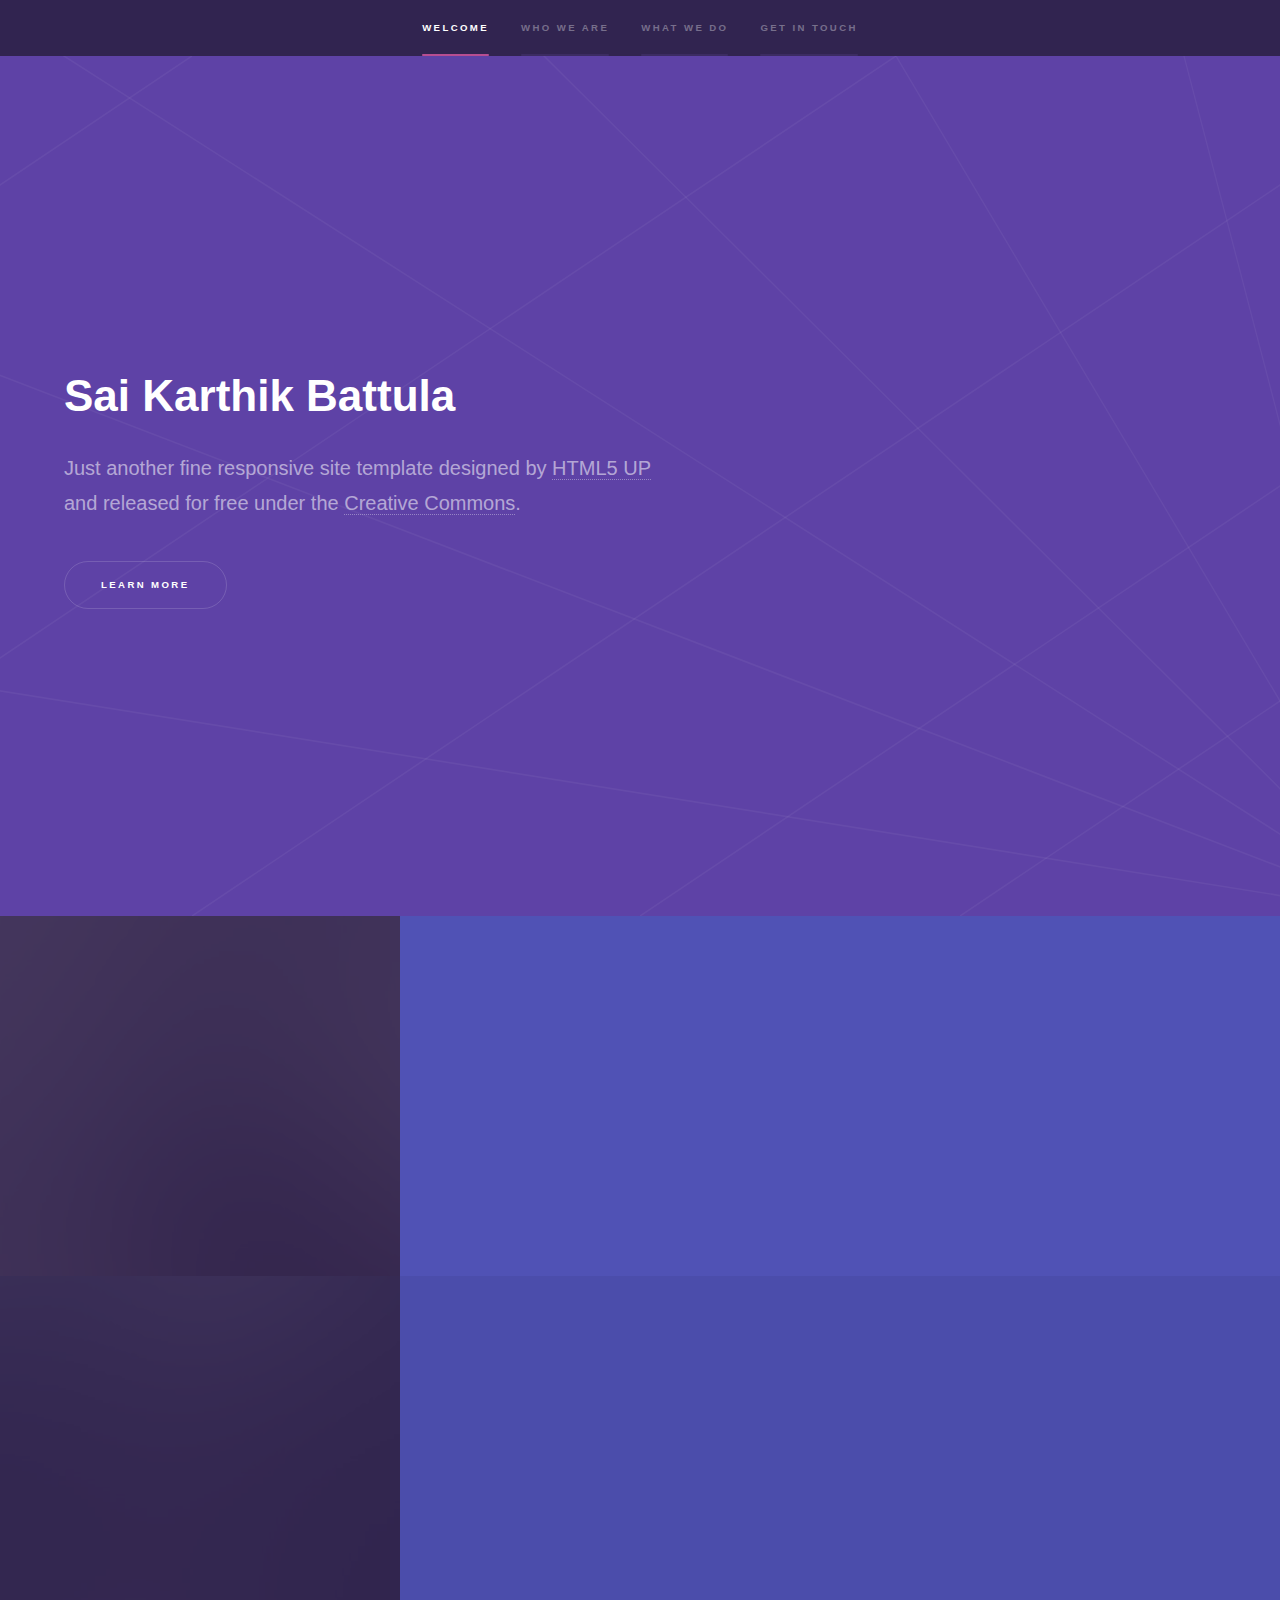
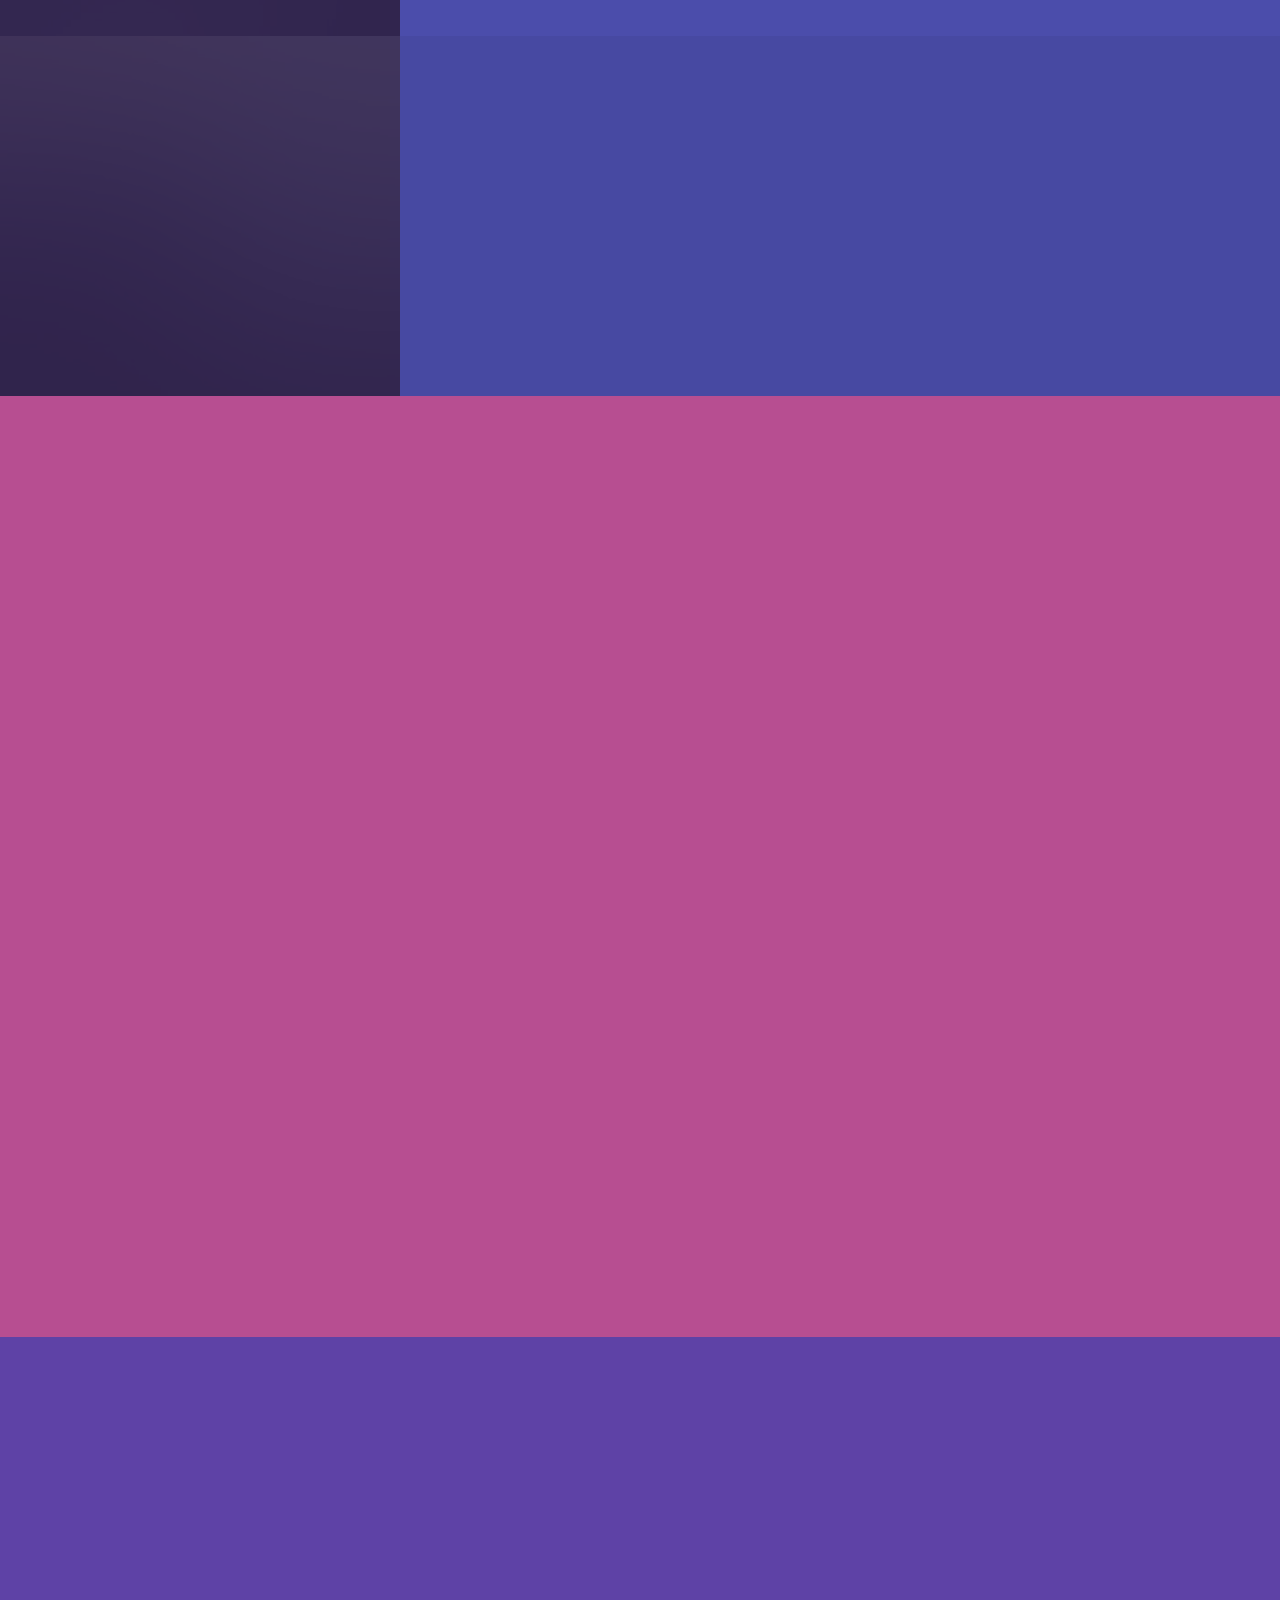
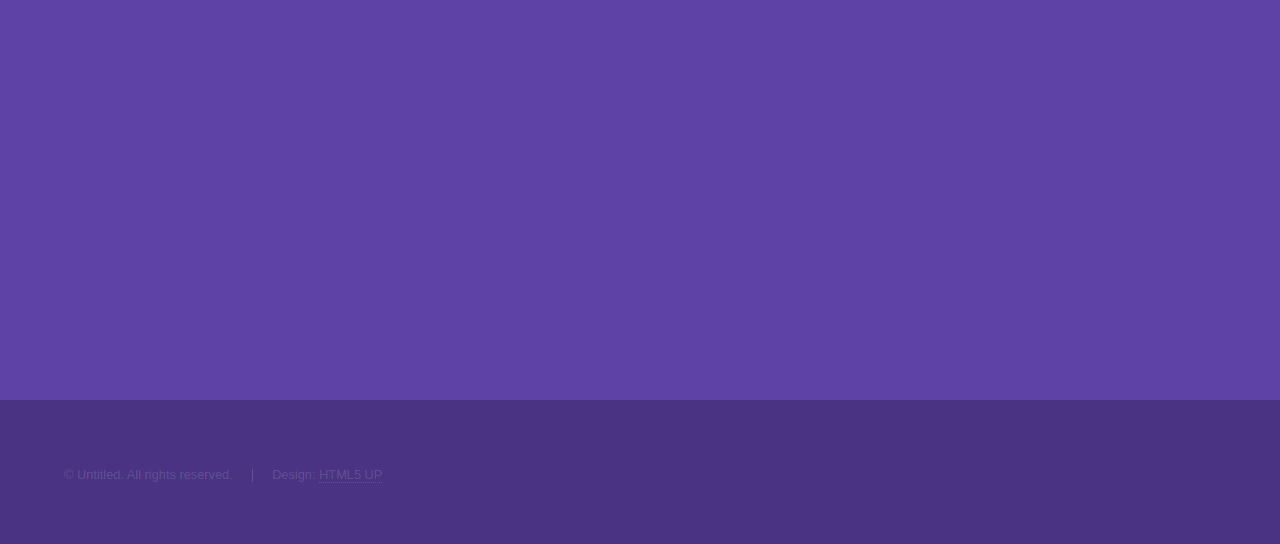
==== html5up-hyperspace/index.html @ 19c381bc "Add files via upload" ====
<!DOCTYPE HTML>
<!--
	Hyperspace by HTML5 UP
	html5up.net | @ajlkn
	Free for personal and commercial use under the CCA 3.0 license (html5up.net/license)
-->
<html>
	<head>
		<title>Hyperspace by HTML5 UP</title>
		<meta charset="utf-8" />
		<meta name="viewport" content="width=device-width, initial-scale=1, user-scalable=no" />
		<link rel="stylesheet" href="assets/css/main.css" />
		<noscript><link rel="stylesheet" href="assets/css/noscript.css" /></noscript>
	</head>
	<body class="is-preload">

		<!-- Sidebar -->
			<section id="sidebar">
				<div class="inner">
					<nav>
						<ul>
							<li><a href="#intro">Welcome</a></li>
							<li><a href="#one">Who we are</a></li>
							<li><a href="#two">What we do</a></li>
							<li><a href="#three">Get in touch</a></li>
						</ul>
					</nav>
				</div>
			</section>

		<!-- Wrapper -->
			<div id="wrapper">

				<!-- Intro -->
					<section id="intro" class="wrapper style1 fullscreen fade-up">
						<div class="inner">
							<h1>Sai Karthik Battula</h1>
							<p>Just another fine responsive site template designed by <a href="http://html5up.net">HTML5 UP</a><br />
							and released for free under the <a href="http://html5up.net/license">Creative Commons</a>.</p>
							<ul class="actions">
								<li><a href="#one" class="button scrolly">Learn more</a></li>
							</ul>
						</div>
					</section>

				<!-- One -->
					<section id="one" class="wrapper style2 spotlights">
						<section>
							<a href="#" class="image"><img src="images/pic01.jpg" alt="" data-position="center center" /></a>
							<div class="content">
								<div class="inner">
									<h2>Sed ipsum dolor</h2>
									<p>Phasellus convallis elit id ullamcorper pulvinar. Duis aliquam turpis mauris, eu ultricies erat malesuada quis. Aliquam dapibus.</p>
									<ul class="actions">
										<li><a href="generic.html" class="button">Learn more</a></li>
									</ul>
								</div>
							</div>
						</section>
						<section>
							<a href="#" class="image"><img src="images/pic02.jpg" alt="" data-position="top center" /></a>
							<div class="content">
								<div class="inner">
									<h2>Feugiat consequat</h2>
									<p>Phasellus convallis elit id ullamcorper pulvinar. Duis aliquam turpis mauris, eu ultricies erat malesuada quis. Aliquam dapibus.</p>
									<ul class="actions">
										<li><a href="generic.html" class="button">Learn more</a></li>
									</ul>
								</div>
							</div>
						</section>
						<section>
							<a href="#" class="image"><img src="images/pic03.jpg" alt="" data-position="25% 25%" /></a>
							<div class="content">
								<div class="inner">
									<h2>Ultricies aliquam</h2>
									<p>Phasellus convallis elit id ullamcorper pulvinar. Duis aliquam turpis mauris, eu ultricies erat malesuada quis. Aliquam dapibus.</p>
									<ul class="actions">
										<li><a href="generic.html" class="button">Learn more</a></li>
									</ul>
								</div>
							</div>
						</section>
					</section>

				<!-- Two -->
					<section id="two" class="wrapper style3 fade-up">
						<div class="inner">
							<h2>What we do</h2>
							<p>Phasellus convallis elit id ullamcorper pulvinar. Duis aliquam turpis mauris, eu ultricies erat malesuada quis. Aliquam dapibus, lacus eget hendrerit bibendum, urna est aliquam sem, sit amet imperdiet est velit quis lorem.</p>
							<div class="features">
								<section>
									<span class="icon solid major fa-code"></span>
									<h3>Lorem ipsum amet</h3>
									<p>Phasellus convallis elit id ullam corper amet et pulvinar. Duis aliquam turpis mauris, sed ultricies erat dapibus.</p>
								</section>
								<section>
									<span class="icon solid major fa-lock"></span>
									<h3>Aliquam sed nullam</h3>
									<p>Phasellus convallis elit id ullam corper amet et pulvinar. Duis aliquam turpis mauris, sed ultricies erat dapibus.</p>
								</section>
								<section>
									<span class="icon solid major fa-cog"></span>
									<h3>Sed erat ullam corper</h3>
									<p>Phasellus convallis elit id ullam corper amet et pulvinar. Duis aliquam turpis mauris, sed ultricies erat dapibus.</p>
								</section>
								<section>
									<span class="icon solid major fa-desktop"></span>
									<h3>Veroeros quis lorem</h3>
									<p>Phasellus convallis elit id ullam corper amet et pulvinar. Duis aliquam turpis mauris, sed ultricies erat dapibus.</p>
								</section>
								<section>
									<span class="icon solid major fa-link"></span>
									<h3>Urna quis bibendum</h3>
									<p>Phasellus convallis elit id ullam corper amet et pulvinar. Duis aliquam turpis mauris, sed ultricies erat dapibus.</p>
								</section>
								<section>
									<span class="icon major fa-gem"></span>
									<h3>Aliquam urna dapibus</h3>
									<p>Phasellus convallis elit id ullam corper amet et pulvinar. Duis aliquam turpis mauris, sed ultricies erat dapibus.</p>
								</section>
							</div>
							<ul class="actions">
								<li><a href="generic.html" class="button">Learn more</a></li>
							</ul>
						</div>
					</section>

				<!-- Three -->
					<section id="three" class="wrapper style1 fade-up">
						<div class="inner">
							<h2>Get in touch</h2>
							<p>Phasellus convallis elit id ullamcorper pulvinar. Duis aliquam turpis mauris, eu ultricies erat malesuada quis. Aliquam dapibus, lacus eget hendrerit bibendum, urna est aliquam sem, sit amet imperdiet est velit quis lorem.</p>
							<div class="split style1">
								<section>
									<form method="post" action="#">
										<div class="fields">
											<div class="field half">
												<label for="name">Name</label>
												<input type="text" name="name" id="name" />
											</div>
											<div class="field half">
												<label for="email">Email</label>
												<input type="text" name="email" id="email" />
											</div>
											<div class="field">
												<label for="message">Message</label>
												<textarea name="message" id="message" rows="5"></textarea>
											</div>
										</div>
										<ul class="actions">
											<li><a href="" class="button submit">Send Message</a></li>
										</ul>
									</form>
								</section>
								<section>
									<ul class="contact">
										<li>
											<h3>Address</h3>
											<span>12345 Somewhere Road #654<br />
											Nashville, TN 00000-0000<br />
											USA</span>
										</li>
										<li>
											<h3>Email</h3>
											<a href="#">user@untitled.tld</a>
										</li>
										<li>
											<h3>Phone</h3>
											<span>(000) 000-0000</span>
										</li>
										<li>
											<h3>Social</h3>
											<ul class="icons">
												<li><a href="#" class="icon brands fa-twitter"><span class="label">Twitter</span></a></li>
												<li><a href="#" class="icon brands fa-facebook-f"><span class="label">Facebook</span></a></li>
												<li><a href="#" class="icon brands fa-github"><span class="label">GitHub</span></a></li>
												<li><a href="#" class="icon brands fa-instagram"><span class="label">Instagram</span></a></li>
												<li><a href="#" class="icon brands fa-linkedin-in"><span class="label">LinkedIn</span></a></li>
											</ul>
										</li>
									</ul>
								</section>
							</div>
						</div>
					</section>

			</div>

		<!-- Footer -->
			<footer id="footer" class="wrapper style1-alt">
				<div class="inner">
					<ul class="menu">
						<li>&copy; Untitled. All rights reserved.</li><li>Design: <a href="http://html5up.net">HTML5 UP</a></li>
					</ul>
				</div>
			</footer>

		<!-- Scripts -->
			<script src="assets/js/jquery.min.js"></script>
			<script src="assets/js/jquery.scrollex.min.js"></script>
			<script src="assets/js/jquery.scrolly.min.js"></script>
			<script src="assets/js/browser.min.js"></script>
			<script src="assets/js/breakpoints.min.js"></script>
			<script src="assets/js/util.js"></script>
			<script src="assets/js/main.js"></script>

	</body>
</html>
---- html5up-hyperspace/assets/css/main.css ----
@import url(fontawesome-all.min.css);

/*
	Hyperspace by HTML5 UP
	html5up.net | @ajlkn
	Free for personal and commercial use under the CCA 3.0 license (html5up.net/license)
*/

html, body, div, span, applet, object,
iframe, h1, h2, h3, h4, h5, h6, p, blockquote,
pre, a, abbr, acronym, address, big, cite,
code, del, dfn, em, img, ins, kbd, q, s, samp,
small, strike, strong, sub, sup, tt, var, b,
u, i, center, dl, dt, dd, ol, ul, li, fieldset,
form, label, legend, table, caption, tbody,
tfoot, thead, tr, th, td, article, aside,
canvas, details, embed, figure, figcaption,
footer, header, hgroup, menu, nav, output, ruby,
section, summary, time, mark, audio, video {
	margin: 0;
	padding: 0;
	border: 0;
	font-size: 100%;
	font: inherit;
	vertical-align: baseline;}

article, aside, details, figcaption, figure,
footer, header, hgroup, menu, nav, section {
	display: block;}

body {
	line-height: 1;
}

ol, ul {
	list-style: none;
}

blockquote, q {
	quotes: none;
}

	blockquote:before, blockquote:after, q:before, q:after {
		content: '';
		content: none;
	}

table {
	border-collapse: collapse;
	border-spacing: 0;
}

body {
	-webkit-text-size-adjust: none;
}

mark {
	background-color: transparent;
	color: inherit;
}

input::-moz-focus-inner {
	border: 0;
	padding: 0;
}

input, select, textarea {
	-moz-appearance: none;
	-webkit-appearance: none;
	-ms-appearance: none;
	appearance: none;
}

/* Basic */

	@-ms-viewport {
		width: device-width;
	}

	body {
		-ms-overflow-style: scrollbar;
	}

	@media screen and (max-width: 480px) {

		html, body {
			min-width: 320px;
		}

	}

	html {
		box-sizing: border-box;
	}

	*, *:before, *:after {
		box-sizing: inherit;
	}

	body {
		background: #312450;
	}

		body.is-preload *, body.is-preload *:before, body.is-preload *:after {
			-moz-animation: none !important;
			-webkit-animation: none !important;
			-ms-animation: none !important;
			animation: none !important;
			-moz-transition: none !important;
			-webkit-transition: none !important;
			-ms-transition: none !important;
			transition: none !important;
		}

/* Type */

	body, input, select, textarea {
		color: rgba(255, 255, 255, 0.55);
		font-family: Arial, Helvetica, sans-serif;
		font-size: 16.5pt;
		font-weight: normal;
		line-height: 1.75;
	}

		@media screen and (max-width: 1680px) {

			body, input, select, textarea {
				font-size: 13pt;
			}

		}

		@media screen and (max-width: 1280px) {

			body, input, select, textarea {
				font-size: 12pt;
			}

		}

		@media screen and (max-width: 360px) {

			body, input, select, textarea {
				font-size: 11pt;
			}

		}

	a {
		-moz-transition: color 0.2s ease, border-bottom-color 0.2s ease;
		-webkit-transition: color 0.2s ease, border-bottom-color 0.2s ease;
		-ms-transition: color 0.2s ease, border-bottom-color 0.2s ease;
		transition: color 0.2s ease, border-bottom-color 0.2s ease;
		border-bottom: dotted 1px rgba(255, 255, 255, 0.35);
		color: inherit;
		text-decoration: none;
	}

		a:hover {
			border-bottom-color: transparent;
			color: #ffffff;
		}

	strong, b {
		color: #ffffff;
		font-weight: bold;
	}

	em, i {
		font-style: italic;
	}

	p {
		margin: 0 0 2em 0;
	}

	h1, h2, h3, h4, h5, h6 {
		color: #ffffff;
		font-weight: bold;
		line-height: 1.5;
		margin: 0 0 0.5em 0;
	}

		h1 a, h2 a, h3 a, h4 a, h5 a, h6 a {
			color: inherit;
			text-decoration: none;
		}

	h1 {
		font-size: 2.75em;
	}

		h1.major {
			margin: 0 0 1.3em 0;
			position: relative;
			padding-bottom: 0.35em;
		}

			h1.major:after {
				background-image: -moz-linear-gradient(to right, #5e42a6, #b74e91);
				background-image: -webkit-linear-gradient(to right, #5e42a6, #b74e91);
				background-image: -ms-linear-gradient(to right, #5e42a6, #b74e91);
				background-image: linear-gradient(to right, #5e42a6, #b74e91);
				-moz-transition: max-width 0.2s ease;
				-webkit-transition: max-width 0.2s ease;
				-ms-transition: max-width 0.2s ease;
				transition: max-width 0.2s ease;
				border-radius: 0.2em;
				bottom: 0;
				content: '';
				height: 0.05em;
				position: absolute;
				right: 0;
				width: 100%;
			}

	h2 {
		font-size: 1.75em;
	}

	h3 {
		font-size: 1.1em;
	}

	h4 {
		font-size: 1em;
	}

	h5 {
		font-size: 0.8em;
	}

	h6 {
		font-size: 0.6em;
	}

	@media screen and (max-width: 736px) {

		h1 {
			font-size: 2em;
		}

		h2 {
			font-size: 1.25em;
		}

		h3 {
			font-size: 1em;
		}

		h4 {
			font-size: 0.8em;
		}

		h5 {
			font-size: 0.6em;
		}

		h6 {
			font-size: 0.6em;
		}

	}

	sub {
		font-size: 0.8em;
		position: relative;
		top: 0.5em;
	}

	sup {
		font-size: 0.8em;
		position: relative;
		top: -0.5em;
	}

	blockquote {
		border-left: solid 4px rgba(255, 255, 255, 0.15);
		font-style: italic;
		margin: 0 0 2em 0;
		padding: 0.5em 0 0.5em 2em;
	}

	code {
		background: rgba(255, 255, 255, 0.05);
		border-radius: 0.25em;
		border: solid 1px rgba(255, 255, 255, 0.15);
		font-family: "Courier New", monospace;
		font-size: 0.9em;
		margin: 0 0.25em;
		padding: 0.25em 0.65em;
	}

	pre {
		-webkit-overflow-scrolling: touch;
		font-family: "Courier New", monospace;
		font-size: 0.9em;
		margin: 0 0 2em 0;
	}

		pre code {
			display: block;
			line-height: 1.75em;
			padding: 1em 1.5em;
			overflow-x: auto;
		}

	hr {
		border: 0;
		border-bottom: solid 1px rgba(255, 255, 255, 0.15);
		margin: 2em 0;
	}

		hr.major {
			margin: 3em 0;
		}

	.align-left {
		text-align: left;
	}

	.align-center {
		text-align: center;
	}

	.align-right {
		text-align: right;
	}

/* Row */

	.row {
		display: flex;
		flex-wrap: wrap;
		box-sizing: border-box;
		align-items: stretch;
	}

		.row > * {
			box-sizing: border-box;
		}

		.row.gtr-uniform > * > :last-child {
			margin-bottom: 0;
		}

		.row.aln-left {
			justify-content: flex-start;
		}

		.row.aln-center {
			justify-content: center;
		}

		.row.aln-right {
			justify-content: flex-end;
		}

		.row.aln-top {
			align-items: flex-start;
		}

		.row.aln-middle {
			align-items: center;
		}

		.row.aln-bottom {
			align-items: flex-end;
		}

		.row > .imp {
			order: -1;
		}

		.row > .col-1 {
			width: 8.33333%;
		}

		.row > .off-1 {
			margin-left: 8.33333%;
		}

		.row > .col-2 {
			width: 16.66667%;
		}

		.row > .off-2 {
			margin-left: 16.66667%;
		}

		.row > .col-3 {
			width: 25%;
		}

		.row > .off-3 {
			margin-left: 25%;
		}

		.row > .col-4 {
			width: 33.33333%;
		}

		.row > .off-4 {
			margin-left: 33.33333%;
		}

		.row > .col-5 {
			width: 41.66667%;
		}

		.row > .off-5 {
			margin-left: 41.66667%;
		}

		.row > .col-6 {
			width: 50%;
		}

		.row > .off-6 {
			margin-left: 50%;
		}

		.row > .col-7 {
			width: 58.33333%;
		}

		.row > .off-7 {
			margin-left: 58.33333%;
		}

		.row > .col-8 {
			width: 66.66667%;
		}

		.row > .off-8 {
			margin-left: 66.66667%;
		}

		.row > .col-9 {
			width: 75%;
		}

		.row > .off-9 {
			margin-left: 75%;
		}

		.row > .col-10 {
			width: 83.33333%;
		}

		.row > .off-10 {
			margin-left: 83.33333%;
		}

		.row > .col-11 {
			width: 91.66667%;
		}

		.row > .off-11 {
			margin-left: 91.66667%;
		}

		.row > .col-12 {
			width: 100%;
		}

		.row > .off-12 {
			margin-left: 100%;
		}

		.row.gtr-0 {
			margin-top: 0;
			margin-left: 0em;
		}

			.row.gtr-0 > * {
				padding: 0 0 0 0em;
			}

			.row.gtr-0.gtr-uniform {
				margin-top: 0em;
			}

				.row.gtr-0.gtr-uniform > * {
					padding-top: 0em;
				}

		.row.gtr-25 {
			margin-top: 0;
			margin-left: -0.375em;
		}

			.row.gtr-25 > * {
				padding: 0 0 0 0.375em;
			}

			.row.gtr-25.gtr-uniform {
				margin-top: -0.375em;
			}

				.row.gtr-25.gtr-uniform > * {
					padding-top: 0.375em;
				}

		.row.gtr-50 {
			margin-top: 0;
			margin-left: -0.75em;
		}

			.row.gtr-50 > * {
				padding: 0 0 0 0.75em;
			}

			.row.gtr-50.gtr-uniform {
				margin-top: -0.75em;
			}

				.row.gtr-50.gtr-uniform > * {
					padding-top: 0.75em;
				}

		.row {
			margin-top: 0;
			margin-left: -1.5em;
		}

			.row > * {
				padding: 0 0 0 1.5em;
			}

			.row.gtr-uniform {
				margin-top: -1.5em;
			}

				.row.gtr-uniform > * {
					padding-top: 1.5em;
				}

		.row.gtr-150 {
			margin-top: 0;
			margin-left: -2.25em;
		}

			.row.gtr-150 > * {
				padding: 0 0 0 2.25em;
			}

			.row.gtr-150.gtr-uniform {
				margin-top: -2.25em;
			}

				.row.gtr-150.gtr-uniform > * {
					padding-top: 2.25em;
				}

		.row.gtr-200 {
			margin-top: 0;
			margin-left: -3em;
		}

			.row.gtr-200 > * {
				padding: 0 0 0 3em;
			}

			.row.gtr-200.gtr-uniform {
				margin-top: -3em;
			}

				.row.gtr-200.gtr-uniform > * {
					padding-top: 3em;
				}

		@media screen and (max-width: 1680px) {

			.row {
				display: flex;
				flex-wrap: wrap;
				box-sizing: border-box;
				align-items: stretch;
			}

				.row > * {
					box-sizing: border-box;
				}

				.row.gtr-uniform > * > :last-child {
					margin-bottom: 0;
				}

				.row.aln-left {
					justify-content: flex-start;
				}

				.row.aln-center {
					justify-content: center;
				}

				.row.aln-right {
					justify-content: flex-end;
				}

				.row.aln-top {
					align-items: flex-start;
				}

				.row.aln-middle {
					align-items: center;
				}

				.row.aln-bottom {
					align-items: flex-end;
				}

				.row > .imp-xlarge {
					order: -1;
				}

				.row > .col-1-xlarge {
					width: 8.33333%;
				}

				.row > .off-1-xlarge {
					margin-left: 8.33333%;
				}

				.row > .col-2-xlarge {
					width: 16.66667%;
				}

				.row > .off-2-xlarge {
					margin-left: 16.66667%;
				}

				.row > .col-3-xlarge {
					width: 25%;
				}

				.row > .off-3-xlarge {
					margin-left: 25%;
				}

				.row > .col-4-xlarge {
					width: 33.33333%;
				}

				.row > .off-4-xlarge {
					margin-left: 33.33333%;
				}

				.row > .col-5-xlarge {
					width: 41.66667%;
				}

				.row > .off-5-xlarge {
					margin-left: 41.66667%;
				}

				.row > .col-6-xlarge {
					width: 50%;
				}

				.row > .off-6-xlarge {
					margin-left: 50%;
				}

				.row > .col-7-xlarge {
					width: 58.33333%;
				}

				.row > .off-7-xlarge {
					margin-left: 58.33333%;
				}

				.row > .col-8-xlarge {
					width: 66.66667%;
				}

				.row > .off-8-xlarge {
					margin-left: 66.66667%;
				}

				.row > .col-9-xlarge {
					width: 75%;
				}

				.row > .off-9-xlarge {
					margin-left: 75%;
				}

				.row > .col-10-xlarge {
					width: 83.33333%;
				}

				.row > .off-10-xlarge {
					margin-left: 83.33333%;
				}

				.row > .col-11-xlarge {
					width: 91.66667%;
				}

				.row > .off-11-xlarge {
					margin-left: 91.66667%;
				}

				.row > .col-12-xlarge {
					width: 100%;
				}

				.row > .off-12-xlarge {
					margin-left: 100%;
				}

				.row.gtr-0 {
					margin-top: 0;
					margin-left: 0em;
				}

					.row.gtr-0 > * {
						padding: 0 0 0 0em;
					}

					.row.gtr-0.gtr-uniform {
						margin-top: 0em;
					}

						.row.gtr-0.gtr-uniform > * {
							padding-top: 0em;
						}

				.row.gtr-25 {
					margin-top: 0;
					margin-left: -0.375em;
				}

					.row.gtr-25 > * {
						padding: 0 0 0 0.375em;
					}

					.row.gtr-25.gtr-uniform {
						margin-top: -0.375em;
					}

						.row.gtr-25.gtr-uniform > * {
							padding-top: 0.375em;
						}

				.row.gtr-50 {
					margin-top: 0;
					margin-left: -0.75em;
				}

					.row.gtr-50 > * {
						padding: 0 0 0 0.75em;
					}

					.row.gtr-50.gtr-uniform {
						margin-top: -0.75em;
					}

						.row.gtr-50.gtr-uniform > * {
							padding-top: 0.75em;
						}

				.row {
					margin-top: 0;
					margin-left: -1.5em;
				}

					.row > * {
						padding: 0 0 0 1.5em;
					}

					.row.gtr-uniform {
						margin-top: -1.5em;
					}

						.row.gtr-uniform > * {
							padding-top: 1.5em;
						}

				.row.gtr-150 {
					margin-top: 0;
					margin-left: -2.25em;
				}

					.row.gtr-150 > * {
						padding: 0 0 0 2.25em;
					}

					.row.gtr-150.gtr-uniform {
						margin-top: -2.25em;
					}

						.row.gtr-150.gtr-uniform > * {
							padding-top: 2.25em;
						}

				.row.gtr-200 {
					margin-top: 0;
					margin-left: -3em;
				}

					.row.gtr-200 > * {
						padding: 0 0 0 3em;
					}

					.row.gtr-200.gtr-uniform {
						margin-top: -3em;
					}

						.row.gtr-200.gtr-uniform > * {
							padding-top: 3em;
						}

		}

		@media screen and (max-width: 1280px) {

			.row {
				display: flex;
				flex-wrap: wrap;
				box-sizing: border-box;
				align-items: stretch;
			}

				.row > * {
					box-sizing: border-box;
				}

				.row.gtr-uniform > * > :last-child {
					margin-bottom: 0;
				}

				.row.aln-left {
					justify-content: flex-start;
				}

				.row.aln-center {
					justify-content: center;
				}

				.row.aln-right {
					justify-content: flex-end;
				}

				.row.aln-top {
					align-items: flex-start;
				}

				.row.aln-middle {
					align-items: center;
				}

				.row.aln-bottom {
					align-items: flex-end;
				}

				.row > .imp-large {
					order: -1;
				}

				.row > .col-1-large {
					width: 8.33333%;
				}

				.row > .off-1-large {
					margin-left: 8.33333%;
				}

				.row > .col-2-large {
					width: 16.66667%;
				}

				.row > .off-2-large {
					margin-left: 16.66667%;
				}

				.row > .col-3-large {
					width: 25%;
				}

				.row > .off-3-large {
					margin-left: 25%;
				}

				.row > .col-4-large {
					width: 33.33333%;
				}

				.row > .off-4-large {
					margin-left: 33.33333%;
				}

				.row > .col-5-large {
					width: 41.66667%;
				}

				.row > .off-5-large {
					margin-left: 41.66667%;
				}

				.row > .col-6-large {
					width: 50%;
				}

				.row > .off-6-large {
					margin-left: 50%;
				}

				.row > .col-7-large {
					width: 58.33333%;
				}

				.row > .off-7-large {
					margin-left: 58.33333%;
				}

				.row > .col-8-large {
					width: 66.66667%;
				}

				.row > .off-8-large {
					margin-left: 66.66667%;
				}

				.row > .col-9-large {
					width: 75%;
				}

				.row > .off-9-large {
					margin-left: 75%;
				}

				.row > .col-10-large {
					width: 83.33333%;
				}

				.row > .off-10-large {
					margin-left: 83.33333%;
				}

				.row > .col-11-large {
					width: 91.66667%;
				}

				.row > .off-11-large {
					margin-left: 91.66667%;
				}

				.row > .col-12-large {
					width: 100%;
				}

				.row > .off-12-large {
					margin-left: 100%;
				}

				.row.gtr-0 {
					margin-top: 0;
					margin-left: 0em;
				}

					.row.gtr-0 > * {
						padding: 0 0 0 0em;
					}

					.row.gtr-0.gtr-uniform {
						margin-top: 0em;
					}

						.row.gtr-0.gtr-uniform > * {
							padding-top: 0em;
						}

				.row.gtr-25 {
					margin-top: 0;
					margin-left: -0.375em;
				}

					.row.gtr-25 > * {
						padding: 0 0 0 0.375em;
					}

					.row.gtr-25.gtr-uniform {
						margin-top: -0.375em;
					}

						.row.gtr-25.gtr-uniform > * {
							padding-top: 0.375em;
						}

				.row.gtr-50 {
					margin-top: 0;
					margin-left: -0.75em;
				}

					.row.gtr-50 > * {
						padding: 0 0 0 0.75em;
					}

					.row.gtr-50.gtr-uniform {
						margin-top: -0.75em;
					}

						.row.gtr-50.gtr-uniform > * {
							padding-top: 0.75em;
						}

				.row {
					margin-top: 0;
					margin-left: -1.5em;
				}

					.row > * {
						padding: 0 0 0 1.5em;
					}

					.row.gtr-uniform {
						margin-top: -1.5em;
					}

						.row.gtr-uniform > * {
							padding-top: 1.5em;
						}

				.row.gtr-150 {
					margin-top: 0;
					margin-left: -2.25em;
				}

					.row.gtr-150 > * {
						padding: 0 0 0 2.25em;
					}

					.row.gtr-150.gtr-uniform {
						margin-top: -2.25em;
					}

						.row.gtr-150.gtr-uniform > * {
							padding-top: 2.25em;
						}

				.row.gtr-200 {
					margin-top: 0;
					margin-left: -3em;
				}

					.row.gtr-200 > * {
						padding: 0 0 0 3em;
					}

					.row.gtr-200.gtr-uniform {
						margin-top: -3em;
					}

						.row.gtr-200.gtr-uniform > * {
							padding-top: 3em;
						}

		}

		@media screen and (max-width: 980px) {

			.row {
				display: flex;
				flex-wrap: wrap;
				box-sizing: border-box;
				align-items: stretch;
			}

				.row > * {
					box-sizing: border-box;
				}

				.row.gtr-uniform > * > :last-child {
					margin-bottom: 0;
				}

				.row.aln-left {
					justify-content: flex-start;
				}

				.row.aln-center {
					justify-content: center;
				}

				.row.aln-right {
					justify-content: flex-end;
				}

				.row.aln-top {
					align-items: flex-start;
				}

				.row.aln-middle {
					align-items: center;
				}

				.row.aln-bottom {
					align-items: flex-end;
				}

				.row > .imp-medium {
					order: -1;
				}

				.row > .col-1-medium {
					width: 8.33333%;
				}

				.row > .off-1-medium {
					margin-left: 8.33333%;
				}

				.row > .col-2-medium {
					width: 16.66667%;
				}

				.row > .off-2-medium {
					margin-left: 16.66667%;
				}

				.row > .col-3-medium {
					width: 25%;
				}

				.row > .off-3-medium {
					margin-left: 25%;
				}

				.row > .col-4-medium {
					width: 33.33333%;
				}

				.row > .off-4-medium {
					margin-left: 33.33333%;
				}

				.row > .col-5-medium {
					width: 41.66667%;
				}

				.row > .off-5-medium {
					margin-left: 41.66667%;
				}

				.row > .col-6-medium {
					width: 50%;
				}

				.row > .off-6-medium {
					margin-left: 50%;
				}

				.row > .col-7-medium {
					width: 58.33333%;
				}

				.row > .off-7-medium {
					margin-left: 58.33333%;
				}

				.row > .col-8-medium {
					width: 66.66667%;
				}

				.row > .off-8-medium {
					margin-left: 66.66667%;
				}

				.row > .col-9-medium {
					width: 75%;
				}

				.row > .off-9-medium {
					margin-left: 75%;
				}

				.row > .col-10-medium {
					width: 83.33333%;
				}

				.row > .off-10-medium {
					margin-left: 83.33333%;
				}

				.row > .col-11-medium {
					width: 91.66667%;
				}

				.row > .off-11-medium {
					margin-left: 91.66667%;
				}

				.row > .col-12-medium {
					width: 100%;
				}

				.row > .off-12-medium {
					margin-left: 100%;
				}

				.row.gtr-0 {
					margin-top: 0;
					margin-left: 0em;
				}

					.row.gtr-0 > * {
						padding: 0 0 0 0em;
					}

					.row.gtr-0.gtr-uniform {
						margin-top: 0em;
					}

						.row.gtr-0.gtr-uniform > * {
							padding-top: 0em;
						}

				.row.gtr-25 {
					margin-top: 0;
					margin-left: -0.375em;
				}

					.row.gtr-25 > * {
						padding: 0 0 0 0.375em;
					}

					.row.gtr-25.gtr-uniform {
						margin-top: -0.375em;
					}

						.row.gtr-25.gtr-uniform > * {
							padding-top: 0.375em;
						}

				.row.gtr-50 {
					margin-top: 0;
					margin-left: -0.75em;
				}

					.row.gtr-50 > * {
						padding: 0 0 0 0.75em;
					}

					.row.gtr-50.gtr-uniform {
						margin-top: -0.75em;
					}

						.row.gtr-50.gtr-uniform > * {
							padding-top: 0.75em;
						}

				.row {
					margin-top: 0;
					margin-left: -1.5em;
				}

					.row > * {
						padding: 0 0 0 1.5em;
					}

					.row.gtr-uniform {
						margin-top: -1.5em;
					}

						.row.gtr-uniform > * {
							padding-top: 1.5em;
						}

				.row.gtr-150 {
					margin-top: 0;
					margin-left: -2.25em;
				}

					.row.gtr-150 > * {
						padding: 0 0 0 2.25em;
					}

					.row.gtr-150.gtr-uniform {
						margin-top: -2.25em;
					}

						.row.gtr-150.gtr-uniform > * {
							padding-top: 2.25em;
						}

				.row.gtr-200 {
					margin-top: 0;
					margin-left: -3em;
				}

					.row.gtr-200 > * {
						padding: 0 0 0 3em;
					}

					.row.gtr-200.gtr-uniform {
						margin-top: -3em;
					}

						.row.gtr-200.gtr-uniform > * {
							padding-top: 3em;
						}

		}

		@media screen and (max-width: 736px) {

			.row {
				display: flex;
				flex-wrap: wrap;
				box-sizing: border-box;
				align-items: stretch;
			}

				.row > * {
					box-sizing: border-box;
				}

				.row.gtr-uniform > * > :last-child {
					margin-bottom: 0;
				}

				.row.aln-left {
					justify-content: flex-start;
				}

				.row.aln-center {
					justify-content: center;
				}

				.row.aln-right {
					justify-content: flex-end;
				}

				.row.aln-top {
					align-items: flex-start;
				}

				.row.aln-middle {
					align-items: center;
				}

				.row.aln-bottom {
					align-items: flex-end;
				}

				.row > .imp-small {
					order: -1;
				}

				.row > .col-1-small {
					width: 8.33333%;
				}

				.row > .off-1-small {
					margin-left: 8.33333%;
				}

				.row > .col-2-small {
					width: 16.66667%;
				}

				.row > .off-2-small {
					margin-left: 16.66667%;
				}

				.row > .col-3-small {
					width: 25%;
				}

				.row > .off-3-small {
					margin-left: 25%;
				}

				.row > .col-4-small {
					width: 33.33333%;
				}

				.row > .off-4-small {
					margin-left: 33.33333%;
				}

				.row > .col-5-small {
					width: 41.66667%;
				}

				.row > .off-5-small {
					margin-left: 41.66667%;
				}

				.row > .col-6-small {
					width: 50%;
				}

				.row > .off-6-small {
					margin-left: 50%;
				}

				.row > .col-7-small {
					width: 58.33333%;
				}

				.row > .off-7-small {
					margin-left: 58.33333%;
				}

				.row > .col-8-small {
					width: 66.66667%;
				}

				.row > .off-8-small {
					margin-left: 66.66667%;
				}

				.row > .col-9-small {
					width: 75%;
				}

				.row > .off-9-small {
					margin-left: 75%;
				}

				.row > .col-10-small {
					width: 83.33333%;
				}

				.row > .off-10-small {
					margin-left: 83.33333%;
				}

				.row > .col-11-small {
					width: 91.66667%;
				}

				.row > .off-11-small {
					margin-left: 91.66667%;
				}

				.row > .col-12-small {
					width: 100%;
				}

				.row > .off-12-small {
					margin-left: 100%;
				}

				.row.gtr-0 {
					margin-top: 0;
					margin-left: 0em;
				}

					.row.gtr-0 > * {
						padding: 0 0 0 0em;
					}

					.row.gtr-0.gtr-uniform {
						margin-top: 0em;
					}

						.row.gtr-0.gtr-uniform > * {
							padding-top: 0em;
						}

				.row.gtr-25 {
					margin-top: 0;
					margin-left: -0.375em;
				}

					.row.gtr-25 > * {
						padding: 0 0 0 0.375em;
					}

					.row.gtr-25.gtr-uniform {
						margin-top: -0.375em;
					}

						.row.gtr-25.gtr-uniform > * {
							padding-top: 0.375em;
						}

				.row.gtr-50 {
					margin-top: 0;
					margin-left: -0.75em;
				}

					.row.gtr-50 > * {
						padding: 0 0 0 0.75em;
					}

					.row.gtr-50.gtr-uniform {
						margin-top: -0.75em;
					}

						.row.gtr-50.gtr-uniform > * {
							padding-top: 0.75em;
						}

				.row {
					margin-top: 0;
					margin-left: -1.5em;
				}

					.row > * {
						padding: 0 0 0 1.5em;
					}

					.row.gtr-uniform {
						margin-top: -1.5em;
					}

						.row.gtr-uniform > * {
							padding-top: 1.5em;
						}

				.row.gtr-150 {
					margin-top: 0;
					margin-left: -2.25em;
				}

					.row.gtr-150 > * {
						padding: 0 0 0 2.25em;
					}

					.row.gtr-150.gtr-uniform {
						margin-top: -2.25em;
					}

						.row.gtr-150.gtr-uniform > * {
							padding-top: 2.25em;
						}

				.row.gtr-200 {
					margin-top: 0;
					margin-left: -3em;
				}

					.row.gtr-200 > * {
						padding: 0 0 0 3em;
					}

					.row.gtr-200.gtr-uniform {
						margin-top: -3em;
					}

						.row.gtr-200.gtr-uniform > * {
							padding-top: 3em;
						}

		}

		@media screen and (max-width: 480px) {

			.row {
				display: flex;
				flex-wrap: wrap;
				box-sizing: border-box;
				align-items: stretch;
			}

				.row > * {
					box-sizing: border-box;
				}

				.row.gtr-uniform > * > :last-child {
					margin-bottom: 0;
				}

				.row.aln-left {
					justify-content: flex-start;
				}

				.row.aln-center {
					justify-content: center;
				}

				.row.aln-right {
					justify-content: flex-end;
				}

				.row.aln-top {
					align-items: flex-start;
				}

				.row.aln-middle {
					align-items: center;
				}

				.row.aln-bottom {
					align-items: flex-end;
				}

				.row > .imp-xsmall {
					order: -1;
				}

				.row > .col-1-xsmall {
					width: 8.33333%;
				}

				.row > .off-1-xsmall {
					margin-left: 8.33333%;
				}

				.row > .col-2-xsmall {
					width: 16.66667%;
				}

				.row > .off-2-xsmall {
					margin-left: 16.66667%;
				}

				.row > .col-3-xsmall {
					width: 25%;
				}

				.row > .off-3-xsmall {
					margin-left: 25%;
				}

				.row > .col-4-xsmall {
					width: 33.33333%;
				}

				.row > .off-4-xsmall {
					margin-left: 33.33333%;
				}

				.row > .col-5-xsmall {
					width: 41.66667%;
				}

				.row > .off-5-xsmall {
					margin-left: 41.66667%;
				}

				.row > .col-6-xsmall {
					width: 50%;
				}

				.row > .off-6-xsmall {
					margin-left: 50%;
				}

				.row > .col-7-xsmall {
					width: 58.33333%;
				}

				.row > .off-7-xsmall {
					margin-left: 58.33333%;
				}

				.row > .col-8-xsmall {
					width: 66.66667%;
				}

				.row > .off-8-xsmall {
					margin-left: 66.66667%;
				}

				.row > .col-9-xsmall {
					width: 75%;
				}

				.row > .off-9-xsmall {
					margin-left: 75%;
				}

				.row > .col-10-xsmall {
					width: 83.33333%;
				}

				.row > .off-10-xsmall {
					margin-left: 83.33333%;
				}

				.row > .col-11-xsmall {
					width: 91.66667%;
				}

				.row > .off-11-xsmall {
					margin-left: 91.66667%;
				}

				.row > .col-12-xsmall {
					width: 100%;
				}

				.row > .off-12-xsmall {
					margin-left: 100%;
				}

				.row.gtr-0 {
					margin-top: 0;
					margin-left: 0em;
				}

					.row.gtr-0 > * {
						padding: 0 0 0 0em;
					}

					.row.gtr-0.gtr-uniform {
						margin-top: 0em;
					}

						.row.gtr-0.gtr-uniform > * {
							padding-top: 0em;
						}

				.row.gtr-25 {
					margin-top: 0;
					margin-left: -0.375em;
				}

					.row.gtr-25 > * {
						padding: 0 0 0 0.375em;
					}

					.row.gtr-25.gtr-uniform {
						margin-top: -0.375em;
					}

						.row.gtr-25.gtr-uniform > * {
							padding-top: 0.375em;
						}

				.row.gtr-50 {
					margin-top: 0;
					margin-left: -0.75em;
				}

					.row.gtr-50 > * {
						padding: 0 0 0 0.75em;
					}

					.row.gtr-50.gtr-uniform {
						margin-top: -0.75em;
					}

						.row.gtr-50.gtr-uniform > * {
							padding-top: 0.75em;
						}

				.row {
					margin-top: 0;
					margin-left: -1.5em;
				}

					.row > * {
						padding: 0 0 0 1.5em;
					}

					.row.gtr-uniform {
						margin-top: -1.5em;
					}

						.row.gtr-uniform > * {
							padding-top: 1.5em;
						}

				.row.gtr-150 {
					margin-top: 0;
					margin-left: -2.25em;
				}

					.row.gtr-150 > * {
						padding: 0 0 0 2.25em;
					}

					.row.gtr-150.gtr-uniform {
						margin-top: -2.25em;
					}

						.row.gtr-150.gtr-uniform > * {
							padding-top: 2.25em;
						}

				.row.gtr-200 {
					margin-top: 0;
					margin-left: -3em;
				}

					.row.gtr-200 > * {
						padding: 0 0 0 3em;
					}

					.row.gtr-200.gtr-uniform {
						margin-top: -3em;
					}

						.row.gtr-200.gtr-uniform > * {
							padding-top: 3em;
						}

		}

/* Box */

	.box {
		border-radius: 0.25em;
		border: solid 1px rgba(255, 255, 255, 0.15);
		margin-bottom: 2em;
		padding: 1.5em;
	}

		.box > :last-child,
		.box > :last-child > :last-child,
		.box > :last-child > :last-child > :last-child {
			margin-bottom: 0;
		}

		.box.alt {
			border: 0;
			border-radius: 0;
			padding: 0;
		}

/* Button */

	input[type="submit"],
	input[type="reset"],
	input[type="button"],
	button,
	.button {
		-moz-appearance: none;
		-webkit-appearance: none;
		-ms-appearance: none;
		appearance: none;
		-moz-transition: border-color 0.2s ease;
		-webkit-transition: border-color 0.2s ease;
		-ms-transition: border-color 0.2s ease;
		transition: border-color 0.2s ease;
		background-color: transparent;
		border: solid 1px !important;
		border-color: rgba(255, 255, 255, 0.15) !important;
		border-radius: 3em;
		color: #ffffff !important;
		cursor: pointer;
		display: inline-block;
		font-size: 0.6em;
		font-weight: bold;
		height: calc(4.75em + 2px);
		letter-spacing: 0.25em;
		line-height: 4.75em;
		outline: 0;
		padding: 0 3.75em;
		position: relative;
		text-align: center;
		text-decoration: none;
		text-transform: uppercase;
		white-space: nowrap;
	}

		input[type="submit"]:after,
		input[type="reset"]:after,
		input[type="button"]:after,
		button:after,
		.button:after {
			-moz-transform: scale(0.25);
			-webkit-transform: scale(0.25);
			-ms-transform: scale(0.25);
			transform: scale(0.25);
			pointer-events: none;
			-moz-transition: opacity 0.2s ease, -moz-transform 0.2s ease;
			-webkit-transition: opacity 0.2s ease, -webkit-transform 0.2s ease;
			-ms-transition: opacity 0.2s ease, -ms-transform 0.2s ease;
			transition: opacity 0.2s ease, transform 0.2s ease;
			background: #ffffff;
			border-radius: 3em;
			content: '';
			height: 100%;
			left: 0;
			opacity: 0;
			position: absolute;
			top: 0;
			width: 100%;
		}

		input[type="submit"].icon:before,
		input[type="reset"].icon:before,
		input[type="button"].icon:before,
		button.icon:before,
		.button.icon:before {
			margin-right: 0.75em;
		}

		input[type="submit"].fit,
		input[type="reset"].fit,
		input[type="button"].fit,
		button.fit,
		.button.fit {
			width: 100%;
		}

		input[type="submit"].small,
		input[type="reset"].small,
		input[type="button"].small,
		button.small,
		.button.small {
			font-size: 0.4em;
		}

		input[type="submit"].large,
		input[type="reset"].large,
		input[type="button"].large,
		button.large,
		.button.large {
			font-size: 0.8em;
		}

		input[type="submit"].primary,
		input[type="reset"].primary,
		input[type="button"].primary,
		button.primary,
		.button.primary {
			background-color: #ffffff;
			color: #312450 !important;
		}

			input[type="submit"].primary:after,
			input[type="reset"].primary:after,
			input[type="button"].primary:after,
			button.primary:after,
			.button.primary:after {
				display: none;
			}

		input[type="submit"].disabled, input[type="submit"]:disabled,
		input[type="reset"].disabled,
		input[type="reset"]:disabled,
		input[type="button"].disabled,
		input[type="button"]:disabled,
		button.disabled,
		button:disabled,
		.button.disabled,
		.button:disabled {
			cursor: default;
			opacity: 0.5;
			pointer-events: none;
		}

		input[type="submit"]:hover,
		input[type="reset"]:hover,
		input[type="button"]:hover,
		button:hover,
		.button:hover {
			border-color: rgba(255, 255, 255, 0.55) !important;
		}

			input[type="submit"]:hover:after,
			input[type="reset"]:hover:after,
			input[type="button"]:hover:after,
			button:hover:after,
			.button:hover:after {
				opacity: 0.05;
				-moz-transform: scale(1);
				-webkit-transform: scale(1);
				-ms-transform: scale(1);
				transform: scale(1);
			}

			input[type="submit"]:hover:active,
			input[type="reset"]:hover:active,
			input[type="button"]:hover:active,
			button:hover:active,
			.button:hover:active {
				border-color: #ffffff !important;
			}

				input[type="submit"]:hover:active:after,
				input[type="reset"]:hover:active:after,
				input[type="button"]:hover:active:after,
				button:hover:active:after,
				.button:hover:active:after {
					opacity: 0.1;
				}

/* Features */

	.features {
		display: -moz-flex;
		display: -webkit-flex;
		display: -ms-flex;
		display: flex;
		-moz-flex-wrap: wrap;
		-webkit-flex-wrap: wrap;
		-ms-flex-wrap: wrap;
		flex-wrap: wrap;
		border-radius: 0.25em;
		border: solid 1px rgba(255, 255, 255, 0.15);
		background: rgba(255, 255, 255, 0.05);
		margin: 0 0 2em 0;
	}

		.features section {
			padding: 3.5em 3em 1em 7em ;
			width: 50%;
			border-top: solid 1px rgba(255, 255, 255, 0.15);
			position: relative;
		}

			.features section:nth-child(-n + 2) {
				border-top-width: 0;
			}

			.features section:nth-child(2n) {
				border-left: solid 1px rgba(255, 255, 255, 0.15);
			}

			.features section .icon {
				-moz-transition: opacity 0.5s ease, -moz-transform 0.5s ease;
				-webkit-transition: opacity 0.5s ease, -webkit-transform 0.5s ease;
				-ms-transition: opacity 0.5s ease, -ms-transform 0.5s ease;
				transition: opacity 0.5s ease, transform 0.5s ease;
				-moz-transition-delay: 1s;
				-webkit-transition-delay: 1s;
				-ms-transition-delay: 1s;
				transition-delay: 1s;
				-moz-transform: scale(1);
				-webkit-transform: scale(1);
				-ms-transform: scale(1);
				transform: scale(1);
				position: absolute;
				left: 3em;
				top: 3em;
				opacity: 1;
			}

			.features section:nth-child(1) .icon {
				-moz-transition-delay: 0.15s;
				-webkit-transition-delay: 0.15s;
				-ms-transition-delay: 0.15s;
				transition-delay: 0.15s;
			}

			.features section:nth-child(2) .icon {
				-moz-transition-delay: 0.3s;
				-webkit-transition-delay: 0.3s;
				-ms-transition-delay: 0.3s;
				transition-delay: 0.3s;
			}

			.features section:nth-child(3) .icon {
				-moz-transition-delay: 0.45s;
				-webkit-transition-delay: 0.45s;
				-ms-transition-delay: 0.45s;
				transition-delay: 0.45s;
			}

			.features section:nth-child(4) .icon {
				-moz-transition-delay: 0.6s;
				-webkit-transition-delay: 0.6s;
				-ms-transition-delay: 0.6s;
				transition-delay: 0.6s;
			}

			.features section:nth-child(5) .icon {
				-moz-transition-delay: 0.75s;
				-webkit-transition-delay: 0.75s;
				-ms-transition-delay: 0.75s;
				transition-delay: 0.75s;
			}

			.features section:nth-child(6) .icon {
				-moz-transition-delay: 0.9s;
				-webkit-transition-delay: 0.9s;
				-ms-transition-delay: 0.9s;
				transition-delay: 0.9s;
			}

			.features section:nth-child(7) .icon {
				-moz-transition-delay: 1.05s;
				-webkit-transition-delay: 1.05s;
				-ms-transition-delay: 1.05s;
				transition-delay: 1.05s;
			}

			.features section:nth-child(8) .icon {
				-moz-transition-delay: 1.2s;
				-webkit-transition-delay: 1.2s;
				-ms-transition-delay: 1.2s;
				transition-delay: 1.2s;
			}

			.features section:nth-child(9) .icon {
				-moz-transition-delay: 1.35s;
				-webkit-transition-delay: 1.35s;
				-ms-transition-delay: 1.35s;
				transition-delay: 1.35s;
			}

			.features section:nth-child(10) .icon {
				-moz-transition-delay: 1.5s;
				-webkit-transition-delay: 1.5s;
				-ms-transition-delay: 1.5s;
				transition-delay: 1.5s;
			}

			.features section:nth-child(11) .icon {
				-moz-transition-delay: 1.65s;
				-webkit-transition-delay: 1.65s;
				-ms-transition-delay: 1.65s;
				transition-delay: 1.65s;
			}

			.features section:nth-child(12) .icon {
				-moz-transition-delay: 1.8s;
				-webkit-transition-delay: 1.8s;
				-ms-transition-delay: 1.8s;
				transition-delay: 1.8s;
			}

			.features section:nth-child(13) .icon {
				-moz-transition-delay: 1.95s;
				-webkit-transition-delay: 1.95s;
				-ms-transition-delay: 1.95s;
				transition-delay: 1.95s;
			}

			.features section:nth-child(14) .icon {
				-moz-transition-delay: 2.1s;
				-webkit-transition-delay: 2.1s;
				-ms-transition-delay: 2.1s;
				transition-delay: 2.1s;
			}

			.features section:nth-child(15) .icon {
				-moz-transition-delay: 2.25s;
				-webkit-transition-delay: 2.25s;
				-ms-transition-delay: 2.25s;
				transition-delay: 2.25s;
			}

			.features section:nth-child(16) .icon {
				-moz-transition-delay: 2.4s;
				-webkit-transition-delay: 2.4s;
				-ms-transition-delay: 2.4s;
				transition-delay: 2.4s;
			}

			.features section:nth-child(17) .icon {
				-moz-transition-delay: 2.55s;
				-webkit-transition-delay: 2.55s;
				-ms-transition-delay: 2.55s;
				transition-delay: 2.55s;
			}

			.features section:nth-child(18) .icon {
				-moz-transition-delay: 2.7s;
				-webkit-transition-delay: 2.7s;
				-ms-transition-delay: 2.7s;
				transition-delay: 2.7s;
			}

			.features section:nth-child(19) .icon {
				-moz-transition-delay: 2.85s;
				-webkit-transition-delay: 2.85s;
				-ms-transition-delay: 2.85s;
				transition-delay: 2.85s;
			}

			.features section:nth-child(20) .icon {
				-moz-transition-delay: 3s;
				-webkit-transition-delay: 3s;
				-ms-transition-delay: 3s;
				transition-delay: 3s;
			}

		.features.inactive section .icon {
			-moz-transform: scale(0.5);
			-webkit-transform: scale(0.5);
			-ms-transform: scale(0.5);
			transform: scale(0.5);
			opacity: 0;
		}

		@media screen and (max-width: 980px) {

			.features {
				display: block;
			}

				.features section {
					border-top-width: 1px !important;
					border-left-width: 0 !important;
					width: 100%;
				}

					.features section:first-child {
						border-top-width: 0 !important;
					}

		}

		@media screen and (max-width: 736px) {

			.features section {
				padding: 2.5em 1.5em 0.1em 5.5em ;
			}

				.features section .icon {
					left: 1.5em;
					top: 2em;
				}

		}

		@media screen and (max-width: 480px) {

			.features section {
				padding: 2em 1.5em 0.1em 1.5em ;
			}

				.features section .icon {
					left: 0;
					position: relative;
					top: 0;
				}

		}

/* Form */

	form {
		margin: 0 0 2em 0;
	}

		form > :last-child {
			margin-bottom: 0;
		}

		form > .fields {
			display: -moz-flex;
			display: -webkit-flex;
			display: -ms-flex;
			display: flex;
			-moz-flex-wrap: wrap;
			-webkit-flex-wrap: wrap;
			-ms-flex-wrap: wrap;
			flex-wrap: wrap;
			width: calc(100% + 3em);
			margin: -1.5em 0 2em -1.5em;
		}

			form > .fields > .field {
				-moz-flex-grow: 0;
				-webkit-flex-grow: 0;
				-ms-flex-grow: 0;
				flex-grow: 0;
				-moz-flex-shrink: 0;
				-webkit-flex-shrink: 0;
				-ms-flex-shrink: 0;
				flex-shrink: 0;
				padding: 1.5em 0 0 1.5em;
				width: calc(100% - 1.5em);
			}

				form > .fields > .field.half {
					width: calc(50% - 0.75em);
				}

				form > .fields > .field.third {
					width: calc(100%/3 - 0.5em);
				}

				form > .fields > .field.quarter {
					width: calc(25% - 0.375em);
				}

		@media screen and (max-width: 480px) {

			form > .fields {
				width: calc(100% + 3em);
				margin: -1.5em 0 2em -1.5em;
			}

				form > .fields > .field {
					padding: 1.5em 0 0 1.5em;
					width: calc(100% - 1.5em);
				}

					form > .fields > .field.half {
						width: calc(100% - 1.5em);
					}

					form > .fields > .field.third {
						width: calc(100% - 1.5em);
					}

					form > .fields > .field.quarter {
						width: calc(100% - 1.5em);
					}

		}

	label {
		color: #ffffff;
		font-weight: bold;
		line-height: 1.5;
		margin: 0 0 0.7em 0;
		display: block;
		font-size: 1.1em;
	}

	input[type="text"],
	input[type="password"],
	input[type="email"],
	input[type="tel"],
	select,
	textarea {
		-moz-appearance: none;
		-webkit-appearance: none;
		-ms-appearance: none;
		appearance: none;
		background: rgba(255, 255, 255, 0.05);
		border-radius: 0.25em;
		border: none;
		border: solid 1px rgba(255, 255, 255, 0.15);
		color: inherit;
		display: block;
		outline: 0;
		padding: 0 1em;
		text-decoration: none;
		width: 100%;
	}

		input[type="text"]:invalid,
		input[type="password"]:invalid,
		input[type="email"]:invalid,
		input[type="tel"]:invalid,
		select:invalid,
		textarea:invalid {
			box-shadow: none;
		}

		input[type="text"]:focus,
		input[type="password"]:focus,
		input[type="email"]:focus,
		input[type="tel"]:focus,
		select:focus,
		textarea:focus {
			border-color: #ffffff;
			box-shadow: 0 0 0 1px #ffffff;
		}

	select {
		background-image: url("data:image/svg+xml;charset=utf8,%3Csvg xmlns='http://www.w3.org/2000/svg' width='40' height='40' preserveAspectRatio='none' viewBox='0 0 40 40'%3E%3Cpath d='M9.4,12.3l10.4,10.4l10.4-10.4c0.2-0.2,0.5-0.4,0.9-0.4c0.3,0,0.6,0.1,0.9,0.4l3.3,3.3c0.2,0.2,0.4,0.5,0.4,0.9 c0,0.4-0.1,0.6-0.4,0.9L20.7,31.9c-0.2,0.2-0.5,0.4-0.9,0.4c-0.3,0-0.6-0.1-0.9-0.4L4.3,17.3c-0.2-0.2-0.4-0.5-0.4-0.9 c0-0.4,0.1-0.6,0.4-0.9l3.3-3.3c0.2-0.2,0.5-0.4,0.9-0.4S9.1,12.1,9.4,12.3z' fill='rgba(255, 255, 255, 0.15)' /%3E%3C/svg%3E");
		background-size: 1.25rem;
		background-repeat: no-repeat;
		background-position: calc(100% - 1rem) center;
		height: 2.75em;
		padding-right: 2.75em;
		text-overflow: ellipsis;
	}

		select option {
			color: #ffffff;
			background: #312450;
		}

		select:focus::-ms-value {
			background-color: transparent;
		}

		select::-ms-expand {
			display: none;
		}

	input[type="text"],
	input[type="password"],
	input[type="email"],
	select {
		height: 2.75em;
	}

	textarea {
		padding: 0.75em 1em;
	}

		body.is-ie textarea {
			min-height: 10em;
		}

	input[type="checkbox"],
	input[type="radio"] {
		-moz-appearance: none;
		-webkit-appearance: none;
		-ms-appearance: none;
		appearance: none;
		display: block;
		float: left;
		margin-right: -2em;
		opacity: 0;
		width: 1em;
		z-index: -1;
	}

		input[type="checkbox"] + label,
		input[type="radio"] + label {
			text-decoration: none;
			color: rgba(255, 255, 255, 0.55);
			cursor: pointer;
			display: inline-block;
			font-size: 1em;
			font-weight: normal;
			padding-left: 2.4em;
			padding-right: 0.75em;
			position: relative;
		}

			input[type="checkbox"] + label:before,
			input[type="radio"] + label:before {
				-moz-osx-font-smoothing: grayscale;
				-webkit-font-smoothing: antialiased;
				display: inline-block;
				font-style: normal;
				font-variant: normal;
				text-rendering: auto;
				line-height: 1;
				text-transform: none !important;
				font-family: 'Font Awesome 5 Free';
				font-weight: 900;
			}

			input[type="checkbox"] + label:before,
			input[type="radio"] + label:before {
				background: rgba(255, 255, 255, 0.05);
				border-radius: 0.25em;
				border: solid 1px rgba(255, 255, 255, 0.15);
				content: '';
				display: inline-block;
				font-size: 0.8em;
				height: 2.0625em;
				left: 0;
				line-height: 2.0625em;
				position: absolute;
				text-align: center;
				top: 0;
				width: 2.0625em;
			}

		input[type="checkbox"]:checked + label:before,
		input[type="radio"]:checked + label:before {
			background: #ffffff;
			border-color: #ffffff;
			color: #b74e91;
			content: '\f00c';
		}

		input[type="checkbox"]:focus + label:before,
		input[type="radio"]:focus + label:before {
			border-color: #ffffff;
			box-shadow: 0 0 0 1px #ffffff;
		}

	input[type="checkbox"] + label:before {
		border-radius: 0.25em;
	}

	input[type="radio"] + label:before {
		border-radius: 100%;
	}

	::-webkit-input-placeholder {
		color: rgba(255, 255, 255, 0.35) !important;
		opacity: 1.0;
	}

	:-moz-placeholder {
		color: rgba(255, 255, 255, 0.35) !important;
		opacity: 1.0;
	}

	::-moz-placeholder {
		color: rgba(255, 255, 255, 0.35) !important;
		opacity: 1.0;
	}

	:-ms-input-placeholder {
		color: rgba(255, 255, 255, 0.35) !important;
		opacity: 1.0;
	}

/* Icon */

	.icon {
		text-decoration: none;
		border-bottom: none;
		position: relative;
	}

		.icon:before {
			-moz-osx-font-smoothing: grayscale;
			-webkit-font-smoothing: antialiased;
			display: inline-block;
			font-style: normal;
			font-variant: normal;
			text-rendering: auto;
			line-height: 1;
			text-transform: none !important;
			font-family: 'Font Awesome 5 Free';
			font-weight: 400;
		}

		.icon > .label {
			display: none;
		}

		.icon:before {
			line-height: inherit;
		}

		.icon.solid:before {
			font-weight: 900;
		}

		.icon.brands:before {
			font-family: 'Font Awesome 5 Brands';
		}

		.icon.major {
			width: 2.5em;
			height: 2.5em;
			display: block;
			background: #ffffff;
			border-radius: 100%;
			color: #312450;
			text-align: center;
			line-height: 2.5em;
			margin: 0 0 1.3em 0;
		}

			.icon.major:before {
				font-size: 1.25em;
			}

				.wrapper.style1 .icon.major:before {
					color: #5e42a6;
				}

				.wrapper.style1-alt .icon.major:before {
					color: #493382;
				}

				.wrapper.style2 .icon.major:before {
					color: #5052b5;
				}

				.wrapper.style2-alt .icon.major:before {
					color: #3e4094;
				}

				.wrapper.style3 .icon.major:before {
					color: #b74e91;
				}

				.wrapper.style3-alt .icon.major:before {
					color: #953d75;
				}

/* Image */

	.image {
		border-radius: 0.25em;
		border: 0;
		display: inline-block;
		position: relative;
	}

		.image img {
			border-radius: 0.25em;
			display: block;
		}

		.image.left, .image.right {
			max-width: 40%;
		}

			.image.left img, .image.right img {
				width: 100%;
			}

		.image.left {
			float: left;
			margin: 0 1.5em 1em 0;
			top: 0.25em;
		}

		.image.right {
			float: right;
			margin: 0 0 1em 1.5em;
			top: 0.25em;
		}

		.image.fit {
			display: block;
			margin: 0 0 2em 0;
			width: 100%;
		}

			.image.fit img {
				width: 100%;
			}

		.image.main {
			display: block;
			margin: 0 0 3em 0;
			width: 100%;
		}

			.image.main img {
				width: 100%;
			}

/* List */

	ol {
		list-style: decimal;
		margin: 0 0 2em 0;
		padding-left: 1.25em;
	}

		ol li {
			padding-left: 0.25em;
		}

	ul {
		list-style: disc;
		margin: 0 0 2em 0;
		padding-left: 1em;
	}

		ul li {
			padding-left: 0.5em;
		}

		ul.alt {
			list-style: none;
			padding-left: 0;
		}

			ul.alt li {
				border-top: solid 1px rgba(255, 255, 255, 0.15);
				padding: 0.5em 0;
			}

				ul.alt li:first-child {
					border-top: 0;
					padding-top: 0;
				}

	dl {
		margin: 0 0 2em 0;
	}

		dl dt {
			display: block;
			font-weight: bold;
			margin: 0 0 1em 0;
		}

		dl dd {
			margin-left: 2em;
		}

/* Actions */

	ul.actions {
		display: -moz-flex;
		display: -webkit-flex;
		display: -ms-flex;
		display: flex;
		cursor: default;
		list-style: none;
		margin-left: -1em;
		padding-left: 0;
	}

		ul.actions li {
			padding: 0 0 0 1em;
			vertical-align: middle;
		}

		ul.actions.special {
			-moz-justify-content: center;
			-webkit-justify-content: center;
			-ms-justify-content: center;
			justify-content: center;
			width: 100%;
			margin-left: 0;
		}

			ul.actions.special li:first-child {
				padding-left: 0;
			}

		ul.actions.stacked {
			-moz-flex-direction: column;
			-webkit-flex-direction: column;
			-ms-flex-direction: column;
			flex-direction: column;
			margin-left: 0;
		}

			ul.actions.stacked li {
				padding: 1.3em 0 0 0;
			}

				ul.actions.stacked li:first-child {
					padding-top: 0;
				}

		ul.actions.fit {
			width: calc(100% + 1em);
		}

			ul.actions.fit li {
				-moz-flex-grow: 1;
				-webkit-flex-grow: 1;
				-ms-flex-grow: 1;
				flex-grow: 1;
				-moz-flex-shrink: 1;
				-webkit-flex-shrink: 1;
				-ms-flex-shrink: 1;
				flex-shrink: 1;
				width: 100%;
			}

				ul.actions.fit li > * {
					width: 100%;
				}

			ul.actions.fit.stacked {
				width: 100%;
			}

		@media screen and (max-width: 480px) {

			ul.actions:not(.fixed) {
				-moz-flex-direction: column;
				-webkit-flex-direction: column;
				-ms-flex-direction: column;
				flex-direction: column;
				margin-left: 0;
				width: 100% !important;
			}

				ul.actions:not(.fixed) li {
					-moz-flex-grow: 1;
					-webkit-flex-grow: 1;
					-ms-flex-grow: 1;
					flex-grow: 1;
					-moz-flex-shrink: 1;
					-webkit-flex-shrink: 1;
					-ms-flex-shrink: 1;
					flex-shrink: 1;
					padding: 1em 0 0 0;
					text-align: center;
					width: 100%;
				}

					ul.actions:not(.fixed) li > * {
						width: 100%;
					}

					ul.actions:not(.fixed) li:first-child {
						padding-top: 0;
					}

					ul.actions:not(.fixed) li input[type="submit"],
					ul.actions:not(.fixed) li input[type="reset"],
					ul.actions:not(.fixed) li input[type="button"],
					ul.actions:not(.fixed) li button,
					ul.actions:not(.fixed) li .button {
						width: 100%;
					}

						ul.actions:not(.fixed) li input[type="submit"].icon:before,
						ul.actions:not(.fixed) li input[type="reset"].icon:before,
						ul.actions:not(.fixed) li input[type="button"].icon:before,
						ul.actions:not(.fixed) li button.icon:before,
						ul.actions:not(.fixed) li .button.icon:before {
							margin-left: -0.5rem;
						}

		}

/* Contact */

	ul.contact {
		list-style: none;
		padding: 0;
	}

		ul.contact > li {
			padding: 0;
			margin: 1.5em 0 0 0;
		}

			ul.contact > li:first-child {
				margin-top: 0;
			}

/* Icons */

	ul.icons {
		cursor: default;
		list-style: none;
		padding-left: 0;
	}

		ul.icons li {
			display: inline-block;
			padding: 0 0.75em 0 0;
		}

			ul.icons li:last-child {
				padding-right: 0;
			}

			ul.icons li > a, ul.icons li > span {
				border: 0;
			}

				ul.icons li > a .label, ul.icons li > span .label {
					display: none;
				}

/* Menu */

	ul.menu {
		list-style: none;
		padding: 0;
	}

		ul.menu > li {
			border-left: solid 1px rgba(255, 255, 255, 0.15);
			display: inline-block;
			line-height: 1;
			margin-left: 1.5em;
			padding: 0 0 0 1.5em;
		}

			ul.menu > li:first-child {
				border-left: 0;
				margin: 0;
				padding-left: 0;
			}

		@media screen and (max-width: 480px) {

			ul.menu > li {
				border-left: 0;
				display: block;
				line-height: inherit;
				margin: 0.5em 0 0 0;
				padding-left: 0;
			}

		}

/* Section/Article */

	section.special, article.special {
		text-align: center;
	}

	header p {
		color: rgba(255, 255, 255, 0.35);
		position: relative;
		margin: 0 0 1.5em 0;
	}

	header h2 + p {
		font-size: 1.25em;
		margin-top: -1em;
		line-height: 1.5em;
	}

	header h3 + p {
		font-size: 1.1em;
		margin-top: -0.8em;
		line-height: 1.5em;
	}

	header h4 + p,
	header h5 + p,
	header h6 + p {
		font-size: 0.9em;
		margin-top: -0.6em;
		line-height: 1.5em;
	}

/* Split */

	.split {
		display: -moz-flex;
		display: -webkit-flex;
		display: -ms-flex;
		display: flex;
	}

		.split > * {
			width: calc(50% - 2.5em);
		}

		.split > :nth-child(2n - 1) {
			padding-right: 2.5em;
			border-right: solid 1px rgba(255, 255, 255, 0.15);
		}

		.split > :nth-child(2n) {
			padding-left: 2.5em;
		}

		.split.style1 > :nth-child(2n - 1) {
			width: calc(66.66666% - 2.5em);
		}

		.split.style1 > :nth-child(2n) {
			width: calc(33.33333% - 2.5em);
		}

		@media screen and (max-width: 1680px) {

			.split > * {
				width: calc(50% - 2em);
			}

			.split > :nth-child(2n - 1) {
				padding-right: 2em;
			}

			.split > :nth-child(2n) {
				padding-left: 2em;
			}

			.split.style1 > :nth-child(2n - 1) {
				width: calc(66.66666% - 2em);
			}

			.split.style1 > :nth-child(2n) {
				width: calc(33.33333% - 2em);
			}

		}

		@media screen and (max-width: 980px) {

			.split {
				display: block;
			}

				.split > * {
					border-top: solid 1px rgba(255, 255, 255, 0.15);
					margin: 4em 0 0 0;
					padding: 4em 0 0 0;
					width: 100% !important;
				}

				.split > :nth-child(2n - 1) {
					border-right: 0;
					padding-right: 0;
				}

				.split > :nth-child(2n) {
					padding-left: 0;
				}

				.split > :first-child {
					border-top: 0;
					margin-top: 0;
					padding-top: 0;
				}

		}

		@media screen and (max-width: 736px) {

			.split > * {
				margin: 3em 0 0 0;
				padding: 3em 0 0 0;
			}

		}

/* Spotlights */

	.spotlights > section {
		display: -moz-flex;
		display: -webkit-flex;
		display: -ms-flex;
		display: flex;
		-moz-flex-direction: row;
		-webkit-flex-direction: row;
		-ms-flex-direction: row;
		flex-direction: row;
		min-height: 22.5em;
	}

		body.is-ie .spotlights > section {
			min-height: 0;
		}

		.spotlights > section > .image {
			background-position: center center;
			background-size: cover;
			border-radius: 0;
			display: block;
			position: relative;
			width: 25em;
		}

			.spotlights > section > .image img {
				border-radius: 0;
				display: block;
			}

			.spotlights > section > .image:before {
				-moz-transition: opacity 1s ease;
				-webkit-transition: opacity 1s ease;
				-ms-transition: opacity 1s ease;
				transition: opacity 1s ease;
				background: rgba(49, 36, 80, 0.9);
				content: '';
				display: block;
				height: 100%;
				left: 0;
				opacity: 0;
				position: absolute;
				top: 0;
				width: 100%;
			}

		.spotlights > section > .content {
			padding: 4em 5em 2em 5em ;
			display: -moz-flex;
			display: -webkit-flex;
			display: -ms-flex;
			display: flex;
			-moz-flex-direction: column;
			-webkit-flex-direction: column;
			-ms-flex-direction: column;
			flex-direction: column;
			-moz-justify-content: center;
			-webkit-justify-content: center;
			-ms-justify-content: center;
			justify-content: center;
			width: 50em;
			-ms-flex: 1;
		}

			.spotlights > section > .content > .inner {
				-moz-transform: translateX(0) translateY(0);
				-webkit-transform: translateX(0) translateY(0);
				-ms-transform: translateX(0) translateY(0);
				transform: translateX(0) translateY(0);
				-moz-transition: opacity 1s ease, -moz-transform 1s ease;
				-webkit-transition: opacity 1s ease, -webkit-transform 1s ease;
				-ms-transition: opacity 1s ease, -ms-transform 1s ease;
				transition: opacity 1s ease, transform 1s ease;
				opacity: 1;
			}

		.spotlights > section:nth-child(2) {
			background-color: rgba(0, 0, 0, 0.05);
		}

		.spotlights > section:nth-child(3) {
			background-color: rgba(0, 0, 0, 0.1);
		}

		.spotlights > section.inactive > .image:before,
		body.is-preload .spotlights > section > .image:before {
			opacity: 1;
		}

		.spotlights > section.inactive > .content > .inner,
		body.is-preload .spotlights > section > .content > .inner {
			-moz-transform: translateX(-1em);
			-webkit-transform: translateX(-1em);
			-ms-transform: translateX(-1em);
			transform: translateX(-1em);
			opacity: 0;
		}

		@media screen and (max-width: 1680px) {

			.spotlights > section > .content {
				padding: 4em 4em 2em 4em ;
			}

		}

		@media screen and (max-width: 980px) {

			.spotlights > section {
				display: block;
			}

				.spotlights > section > .image {
					width: 100%;
					height: 50vh;
				}

				.spotlights > section > .content {
					width: 100%;
				}

				.spotlights > section.inactive > .content > .inner,
				body.is-preload .spotlights > section > .content > .inner {
					-moz-transform: translateY(1em);
					-webkit-transform: translateY(1em);
					-ms-transform: translateY(1em);
					transform: translateY(1em);
				}

		}

		@media screen and (max-width: 736px) {

			.spotlights > section > .image {
				height: 50vh;
				min-height: 15em;
			}

			.spotlights > section > .content {
				padding: 3em 2em 1em 2em ;
			}

		}

/* Table */

	.table-wrapper {
		-webkit-overflow-scrolling: touch;
		overflow-x: auto;
	}

	table {
		margin: 0 0 2em 0;
		width: 100%;
	}

		table tbody tr {
			border: solid 1px rgba(255, 255, 255, 0.15);
			border-left: 0;
			border-right: 0;
		}

			table tbody tr:nth-child(2n + 1) {
				background-color: rgba(255, 255, 255, 0.05);
			}

		table td {
			padding: 0.75em 0.75em;
		}

		table th {
			color: #ffffff;
			font-size: 1em;
			font-weight: bold;
			padding: 0 0.75em 0.75em 0.75em;
			text-align: left;
		}

		table thead {
			border-bottom: solid 2px rgba(255, 255, 255, 0.15);
		}

		table tfoot {
			border-top: solid 2px rgba(255, 255, 255, 0.15);
		}

		table.alt {
			border-collapse: separate;
		}

			table.alt tbody tr td {
				border: solid 1px rgba(255, 255, 255, 0.15);
				border-left-width: 0;
				border-top-width: 0;
			}

				table.alt tbody tr td:first-child {
					border-left-width: 1px;
				}

			table.alt tbody tr:first-child td {
				border-top-width: 1px;
			}

			table.alt thead {
				border-bottom: 0;
			}

			table.alt tfoot {
				border-top: 0;
			}

/* Wrapper */

	.wrapper {
		position: relative;
	}

		.wrapper > .inner {
			padding: 5em 5em 3em 5em ;
			max-width: 100%;
			width: 75em;
		}

			@media screen and (max-width: 1680px) {

				.wrapper > .inner {
					padding: 4em 4em 2em 4em ;
				}

			}

			@media screen and (max-width: 1280px) {

				.wrapper > .inner {
					width: 100%;
				}

			}

			@media screen and (max-width: 736px) {

				.wrapper > .inner {
					padding: 3em 2em 1em 2em ;
				}

			}

		.wrapper.alt {
			background-color: #261c3e;
		}

		.wrapper.style1 {
			background-color: #5e42a6;
		}

		.wrapper.style1-alt {
			background-color: #493382;
		}

		.wrapper.style2 {
			background-color: #5052b5;
		}

		.wrapper.style2-alt {
			background-color: #3e4094;
		}

		.wrapper.style3 {
			background-color: #b74e91;
		}

		.wrapper.style3-alt {
			background-color: #953d75;
		}

		.wrapper.fullscreen {
			display: -moz-flex;
			display: -webkit-flex;
			display: -ms-flex;
			display: flex;
			-moz-flex-direction: column;
			-webkit-flex-direction: column;
			-ms-flex-direction: column;
			flex-direction: column;
			-moz-justify-content: center;
			-webkit-justify-content: center;
			-ms-justify-content: center;
			justify-content: center;
			min-height: 100vh;
		}

			body.is-ie .wrapper.fullscreen {
				height: 100vh;
			}

			@media screen and (max-width: 1280px) {

				.wrapper.fullscreen {
					min-height: calc(100vh - 2.5em);
				}

					body.is-ie .wrapper.fullscreen {
						height: calc(100vh - 2.5em);
					}

			}

			@media screen and (max-width: 736px) {

				.wrapper.fullscreen {
					padding: 2em 0;
					min-height: 0;
				}

					body.is-ie .wrapper.fullscreen {
						height: auto;
					}

			}

		.wrapper.fade-up > .inner {
			-moz-transform: translateY(0);
			-webkit-transform: translateY(0);
			-ms-transform: translateY(0);
			transform: translateY(0);
			-moz-transition: opacity 1s ease, -moz-transform 1s ease;
			-webkit-transition: opacity 1s ease, -webkit-transform 1s ease;
			-ms-transition: opacity 1s ease, -ms-transform 1s ease;
			transition: opacity 1s ease, transform 1s ease;
			opacity: 1.0;
		}

		.wrapper.fade-up.inactive > .inner,
		body.is-preload .wrapper.fade-up > .inner {
			opacity: 0;
			-moz-transform: translateY(1em);
			-webkit-transform: translateY(1em);
			-ms-transform: translateY(1em);
			transform: translateY(1em);
		}

		.wrapper.fade-down > .inner {
			-moz-transform: translateY(0);
			-webkit-transform: translateY(0);
			-ms-transform: translateY(0);
			transform: translateY(0);
			-moz-transition: opacity 1s ease, -moz-transform 1s ease;
			-webkit-transition: opacity 1s ease, -webkit-transform 1s ease;
			-ms-transition: opacity 1s ease, -ms-transform 1s ease;
			transition: opacity 1s ease, transform 1s ease;
			opacity: 1.0;
		}

		.wrapper.fade-down.inactive > .inner,
		body.is-preload .wrapper.fade-down > .inner {
			opacity: 0;
			-moz-transform: translateY(-1em);
			-webkit-transform: translateY(-1em);
			-ms-transform: translateY(-1em);
			transform: translateY(-1em);
		}

		.wrapper.fade > .inner {
			-moz-transition: opacity 1s ease;
			-webkit-transition: opacity 1s ease;
			-ms-transition: opacity 1s ease;
			transition: opacity 1s ease;
			opacity: 1.0;
		}

		.wrapper.fade.inactive > .inner,
		body.is-preload .wrapper.fade > .inner {
			opacity: 0;
		}

/* Header */

	#header {
		display: -moz-flex;
		display: -webkit-flex;
		display: -ms-flex;
		display: flex;
		background-color: #5e42a6;
		cursor: default;
		padding: 1.75em 2em;
	}

		#header > .title {
			border: 0;
			color: #ffffff;
			display: block;
			font-size: 1.25em;
			font-weight: bold;
		}

		#header > nav {
			-moz-flex: 1;
			-webkit-flex: 1;
			-ms-flex: 1;
			flex: 1;
			text-align: right;
		}

			#header > nav > ul {
				margin: 0;
				padding: 0;
			}

				#header > nav > ul > li {
					display: inline-block;
					margin-left: 1.75em;
					padding: 0;
					vertical-align: middle;
				}

					#header > nav > ul > li:first-child {
						margin-left: 0;
					}

					#header > nav > ul > li a {
						border: 0;
						color: rgba(255, 255, 255, 0.35);
						display: inline-block;
						font-size: 0.6em;
						font-weight: bold;
						letter-spacing: 0.25em;
						text-transform: uppercase;
					}

						#header > nav > ul > li a:hover {
							color: rgba(255, 255, 255, 0.55);
						}

						#header > nav > ul > li a.active {
							color: #ffffff;
						}

		@media screen and (max-width: 736px) {

			#header {
				padding: 1em 2em;
			}

		}

		@media screen and (max-width: 480px) {

			#header {
				display: block;
				padding: 0 2em;
				text-align: left;
			}

				#header .title {
					font-size: 1.25em;
					padding: 1em 0;
				}

				#header > nav {
					border-top: solid 1px rgba(255, 255, 255, 0.15);
					text-align: inherit;
				}

					#header > nav > ul > li {
						margin-left: 1.5em;
					}

						#header > nav > ul > li a {
							height: 6em;
							line-height: 6em;
						}

		}

/* Wrapper (main) */

	#sidebar + #wrapper {
		margin-left: 18em;
	}

		@media screen and (max-width: 1280px) {

			#sidebar + #wrapper {
				margin-left: 0;
				padding-top: 3.5em;
			}

		}

		@media screen and (max-width: 736px) {

			#sidebar + #wrapper {
				padding-top: 0;
			}

		}

	#header + #wrapper > .wrapper > .inner {
		margin: 0 auto;
	}

/* Footer */

	#sidebar + #wrapper + #footer {
		margin-left: 18em;
	}

		@media screen and (max-width: 1280px) {

			#sidebar + #wrapper + #footer {
				margin-left: 0;
			}

		}

	#footer > .inner a {
		border-bottom-color: rgba(255, 255, 255, 0.15);
	}

		#footer > .inner a:hover {
			border-bottom-color: transparent;
		}

	#footer > .inner .menu {
		font-size: 0.8em;
		color: rgba(255, 255, 255, 0.15);
	}

	#header + #wrapper + #footer > .inner {
		margin: 0 auto;
	}

/* Sidebar */

	#sidebar {
		padding: 2.5em 2.5em 0.5em 2.5em ;
		background: #312450;
		cursor: default;
		height: 100vh;
		left: 0;
		overflow-x: hidden;
		overflow-y: auto;
		position: fixed;
		text-align: right;
		top: 0;
		width: 18em;
		z-index: 10000;
	}

		#sidebar > .inner {
			display: -moz-flex;
			display: -webkit-flex;
			display: -ms-flex;
			display: flex;
			-moz-flex-direction: column;
			-webkit-flex-direction: column;
			-ms-flex-direction: column;
			flex-direction: column;
			-moz-justify-content: center;
			-webkit-justify-content: center;
			-ms-justify-content: center;
			justify-content: center;
			-moz-transform: translateY(0);
			-webkit-transform: translateY(0);
			-ms-transform: translateY(0);
			transform: translateY(0);
			-moz-transition: opacity 1s ease;
			-webkit-transition: opacity 1s ease;
			-ms-transition: opacity 1s ease;
			transition: opacity 1s ease;
			min-height: 100%;
			opacity: 1;
			width: 100%;
		}

			body.is-ie #sidebar > .inner {
				height: 100%;
			}

		#sidebar nav > ul {
			list-style: none;
			padding: 0;
		}

			#sidebar nav > ul > li {
				-moz-transform: translateY(0);
				-webkit-transform: translateY(0);
				-ms-transform: translateY(0);
				transform: translateY(0);
				-moz-transition: opacity 0.15s ease, -moz-transform 0.75s ease;
				-webkit-transition: opacity 0.15s ease, -webkit-transform 0.75s ease;
				-ms-transition: opacity 0.15s ease, -ms-transform 0.75s ease;
				transition: opacity 0.15s ease, transform 0.75s ease;
				margin: 1.5em 0 0 0;
				opacity: 1;
				padding: 0;
				position: relative;
			}

				#sidebar nav > ul > li:first-child {
					margin: 0;
				}

				#sidebar nav > ul > li:nth-child(1) {
					-moz-transition-delay: 0.45s;
					-webkit-transition-delay: 0.45s;
					-ms-transition-delay: 0.45s;
					transition-delay: 0.45s;
				}

				#sidebar nav > ul > li:nth-child(2) {
					-moz-transition-delay: 0.65s;
					-webkit-transition-delay: 0.65s;
					-ms-transition-delay: 0.65s;
					transition-delay: 0.65s;
				}

				#sidebar nav > ul > li:nth-child(3) {
					-moz-transition-delay: 0.85s;
					-webkit-transition-delay: 0.85s;
					-ms-transition-delay: 0.85s;
					transition-delay: 0.85s;
				}

				#sidebar nav > ul > li:nth-child(4) {
					-moz-transition-delay: 1.05s;
					-webkit-transition-delay: 1.05s;
					-ms-transition-delay: 1.05s;
					transition-delay: 1.05s;
				}

				#sidebar nav > ul > li:nth-child(5) {
					-moz-transition-delay: 1.25s;
					-webkit-transition-delay: 1.25s;
					-ms-transition-delay: 1.25s;
					transition-delay: 1.25s;
				}

				#sidebar nav > ul > li:nth-child(6) {
					-moz-transition-delay: 1.45s;
					-webkit-transition-delay: 1.45s;
					-ms-transition-delay: 1.45s;
					transition-delay: 1.45s;
				}

				#sidebar nav > ul > li:nth-child(7) {
					-moz-transition-delay: 1.65s;
					-webkit-transition-delay: 1.65s;
					-ms-transition-delay: 1.65s;
					transition-delay: 1.65s;
				}

				#sidebar nav > ul > li:nth-child(8) {
					-moz-transition-delay: 1.85s;
					-webkit-transition-delay: 1.85s;
					-ms-transition-delay: 1.85s;
					transition-delay: 1.85s;
				}

				#sidebar nav > ul > li:nth-child(9) {
					-moz-transition-delay: 2.05s;
					-webkit-transition-delay: 2.05s;
					-ms-transition-delay: 2.05s;
					transition-delay: 2.05s;
				}

				#sidebar nav > ul > li:nth-child(10) {
					-moz-transition-delay: 2.25s;
					-webkit-transition-delay: 2.25s;
					-ms-transition-delay: 2.25s;
					transition-delay: 2.25s;
				}

				#sidebar nav > ul > li:nth-child(11) {
					-moz-transition-delay: 2.45s;
					-webkit-transition-delay: 2.45s;
					-ms-transition-delay: 2.45s;
					transition-delay: 2.45s;
				}

				#sidebar nav > ul > li:nth-child(12) {
					-moz-transition-delay: 2.65s;
					-webkit-transition-delay: 2.65s;
					-ms-transition-delay: 2.65s;
					transition-delay: 2.65s;
				}

				#sidebar nav > ul > li:nth-child(13) {
					-moz-transition-delay: 2.85s;
					-webkit-transition-delay: 2.85s;
					-ms-transition-delay: 2.85s;
					transition-delay: 2.85s;
				}

				#sidebar nav > ul > li:nth-child(14) {
					-moz-transition-delay: 3.05s;
					-webkit-transition-delay: 3.05s;
					-ms-transition-delay: 3.05s;
					transition-delay: 3.05s;
				}

				#sidebar nav > ul > li:nth-child(15) {
					-moz-transition-delay: 3.25s;
					-webkit-transition-delay: 3.25s;
					-ms-transition-delay: 3.25s;
					transition-delay: 3.25s;
				}

				#sidebar nav > ul > li:nth-child(16) {
					-moz-transition-delay: 3.45s;
					-webkit-transition-delay: 3.45s;
					-ms-transition-delay: 3.45s;
					transition-delay: 3.45s;
				}

				#sidebar nav > ul > li:nth-child(17) {
					-moz-transition-delay: 3.65s;
					-webkit-transition-delay: 3.65s;
					-ms-transition-delay: 3.65s;
					transition-delay: 3.65s;
				}

				#sidebar nav > ul > li:nth-child(18) {
					-moz-transition-delay: 3.85s;
					-webkit-transition-delay: 3.85s;
					-ms-transition-delay: 3.85s;
					transition-delay: 3.85s;
				}

				#sidebar nav > ul > li:nth-child(19) {
					-moz-transition-delay: 4.05s;
					-webkit-transition-delay: 4.05s;
					-ms-transition-delay: 4.05s;
					transition-delay: 4.05s;
				}

				#sidebar nav > ul > li:nth-child(20) {
					-moz-transition-delay: 4.25s;
					-webkit-transition-delay: 4.25s;
					-ms-transition-delay: 4.25s;
					transition-delay: 4.25s;
				}

		#sidebar nav a {
			-moz-transition: color 0.2s ease;
			-webkit-transition: color 0.2s ease;
			-ms-transition: color 0.2s ease;
			transition: color 0.2s ease;
			border: 0;
			color: rgba(255, 255, 255, 0.35);
			display: block;
			font-size: 0.6em;
			font-weight: bold;
			letter-spacing: 0.25em;
			line-height: 1.75;
			outline: 0;
			padding: 1.35em 0;
			position: relative;
			text-decoration: none;
			text-transform: uppercase;
		}

			#sidebar nav a:before, #sidebar nav a:after {
				border-radius: 0.2em;
				bottom: 0;
				content: '';
				height: 0.2em;
				position: absolute;
				right: 0;
				width: 100%;
			}

			#sidebar nav a:before {
				background: #3c2c62;
			}

			#sidebar nav a:after {
				background-image: -moz-linear-gradient(to right, #5e42a6, #b74e91);
				background-image: -webkit-linear-gradient(to right, #5e42a6, #b74e91);
				background-image: -ms-linear-gradient(to right, #5e42a6, #b74e91);
				background-image: linear-gradient(to right, #5e42a6, #b74e91);
				-moz-transition: max-width 0.2s ease;
				-webkit-transition: max-width 0.2s ease;
				-ms-transition: max-width 0.2s ease;
				transition: max-width 0.2s ease;
				max-width: 0;
			}

			#sidebar nav a:hover {
				color: rgba(255, 255, 255, 0.55);
			}

			#sidebar nav a.active {
				color: #ffffff;
			}

				#sidebar nav a.active:after {
					max-width: 100%;
				}

		body.is-preload #sidebar > .inner {
			opacity: 0;
		}

		body.is-preload #sidebar nav ul li {
			-moz-transform: translateY(2em);
			-webkit-transform: translateY(2em);
			-ms-transform: translateY(2em);
			transform: translateY(2em);
			opacity: 0;
		}

		@media screen and (max-width: 1280px) {

			#sidebar {
				height: 3.5em;
				left: 0;
				line-height: 3.5em;
				overflow: hidden;
				padding: 0;
				text-align: center;
				top: 0;
				width: 100%;
			}

				#sidebar > .inner {
					-moz-flex-direction: row;
					-webkit-flex-direction: row;
					-ms-flex-direction: row;
					flex-direction: row;
					-moz-align-items: -moz-stretch;
					-webkit-align-items: -webkit-stretch;
					-ms-align-items: -ms-stretch;
					align-items: stretch;
					height: inherit;
					line-height: inherit;
				}

				#sidebar nav {
					height: inherit;
					line-height: inherit;
				}

					#sidebar nav ul {
						display: -moz-flex;
						display: -webkit-flex;
						display: -ms-flex;
						display: flex;
						height: inherit;
						line-height: inherit;
						margin: 0;
					}

						#sidebar nav ul li {
							display: block;
							height: inherit;
							line-height: inherit;
							margin: 0 0 0 2em;
							padding: 0;
						}

					#sidebar nav a {
						height: inherit;
						line-height: inherit;
						padding: 0;
					}

						#sidebar nav a:after {
							background-image: none;
							background-color: #b74e91;
						}

		}

		@media screen and (max-width: 736px) {

			#sidebar {
				display: none;
			}

		}

/* Intro */

	#intro {
		background-attachment: fixed;
		background-image: url("images/intro.svg");
		background-position: top right;
		background-repeat: no-repeat;
		background-size: 100% 100%;
	}

		#intro p {
			font-size: 1.25em;
		}

			@media screen and (max-width: 980px) {

				#intro p br {
					display: none;
				}

			}

			@media screen and (max-width: 736px) {

				#intro p {
					font-size: 1em;
				}

			}

		@media screen and (max-width: 1280px) {

			#intro {
				background-attachment: scroll;
			}

		}
---- html5up-hyperspace/assets/css/noscript.css ----
/*
	Hyperspace by HTML5 UP
	html5up.net | @ajlkn
	Free for personal and commercial use under the CCA 3.0 license (html5up.net/license)
*/

/* Spotlights */

	.spotlights > section > .image:before {
		opacity: 0 !important;
	}

	.spotlights > section > .content > .inner {
		-moz-transform: none !important;
		-webkit-transform: none !important;
		-ms-transform: none !important;
		transform: none !important;
		opacity: 1 !important;
	}

/* Wrapper */

	.wrapper > .inner {
		opacity: 1 !important;
		-moz-transform: none !important;
		-webkit-transform: none !important;
		-ms-transform: none !important;
		transform: none !important;
	}

/* Sidebar */

	#sidebar > .inner {
		opacity: 1 !important;
	}

	#sidebar nav > ul > li {
		-moz-transform: none !important;
		-webkit-transform: none !important;
		-ms-transform: none !important;
		transform: none !important;
		opacity: 1 !important;
	}
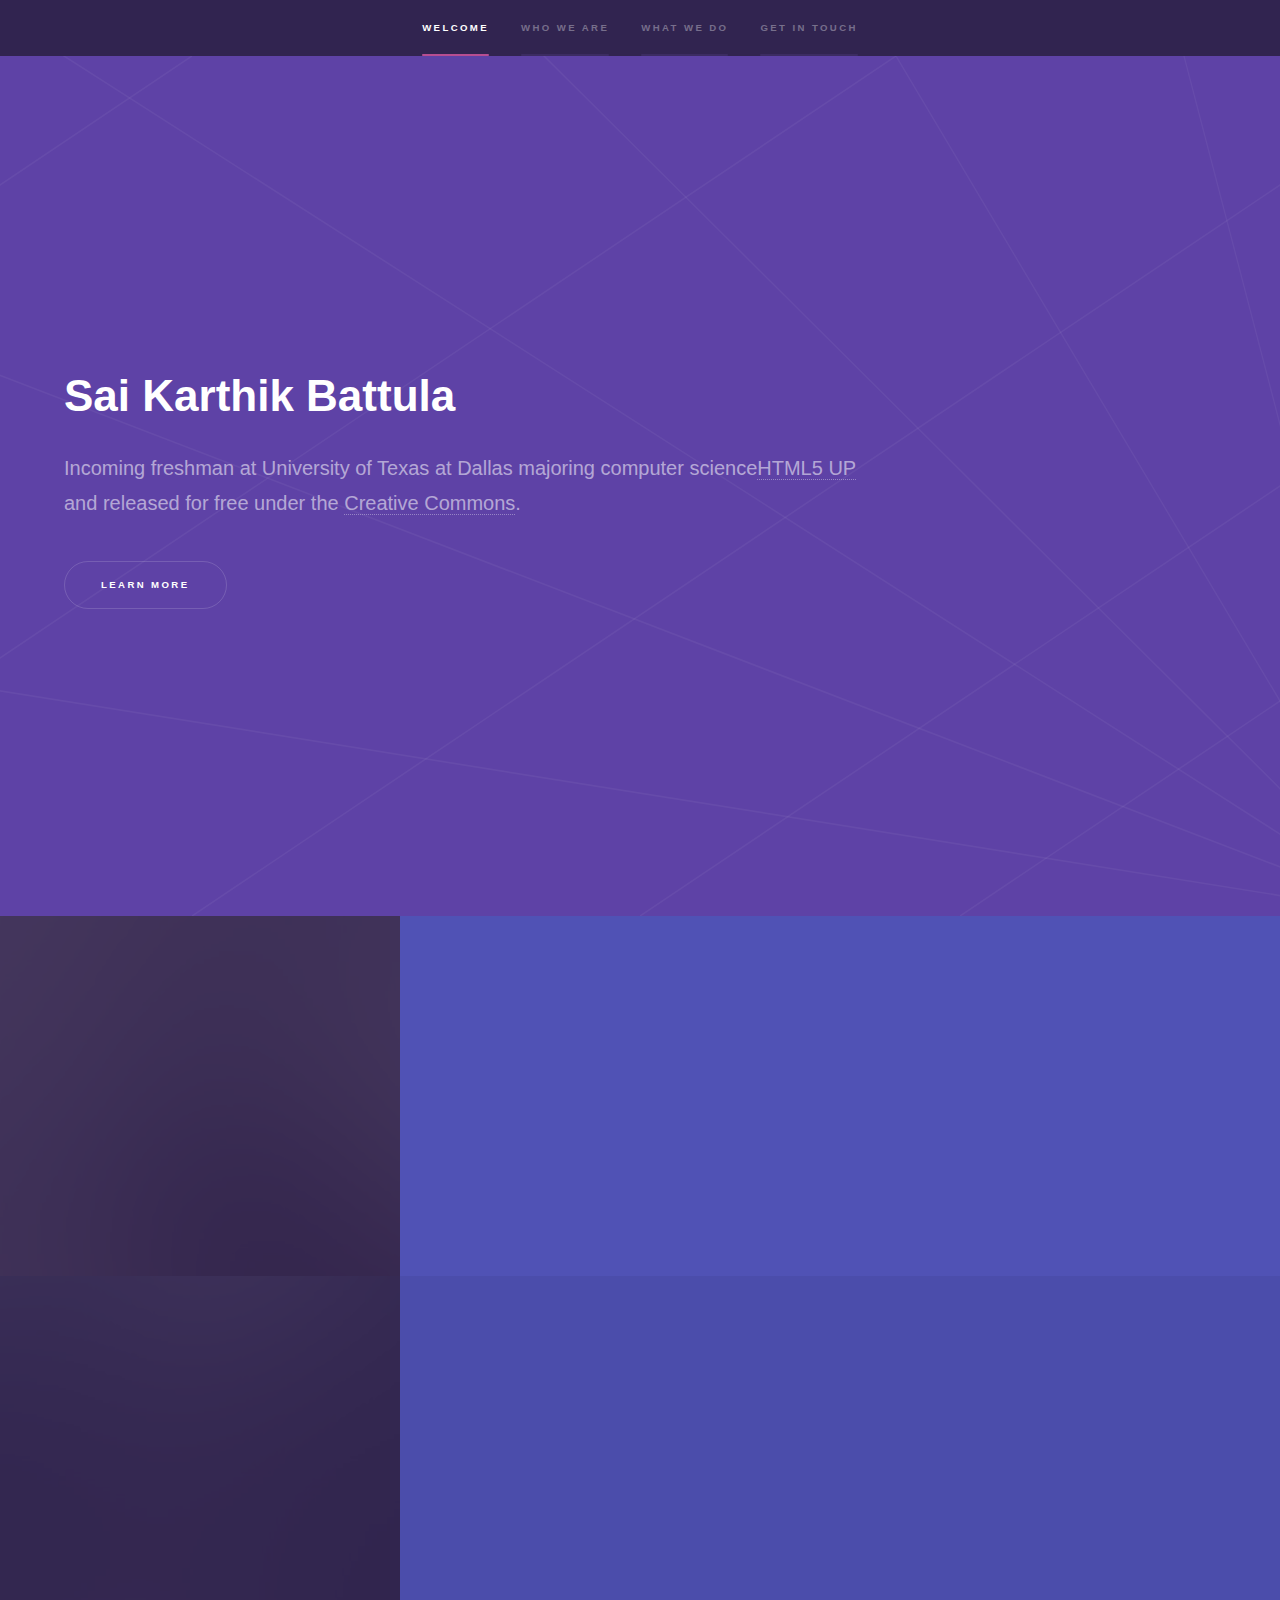
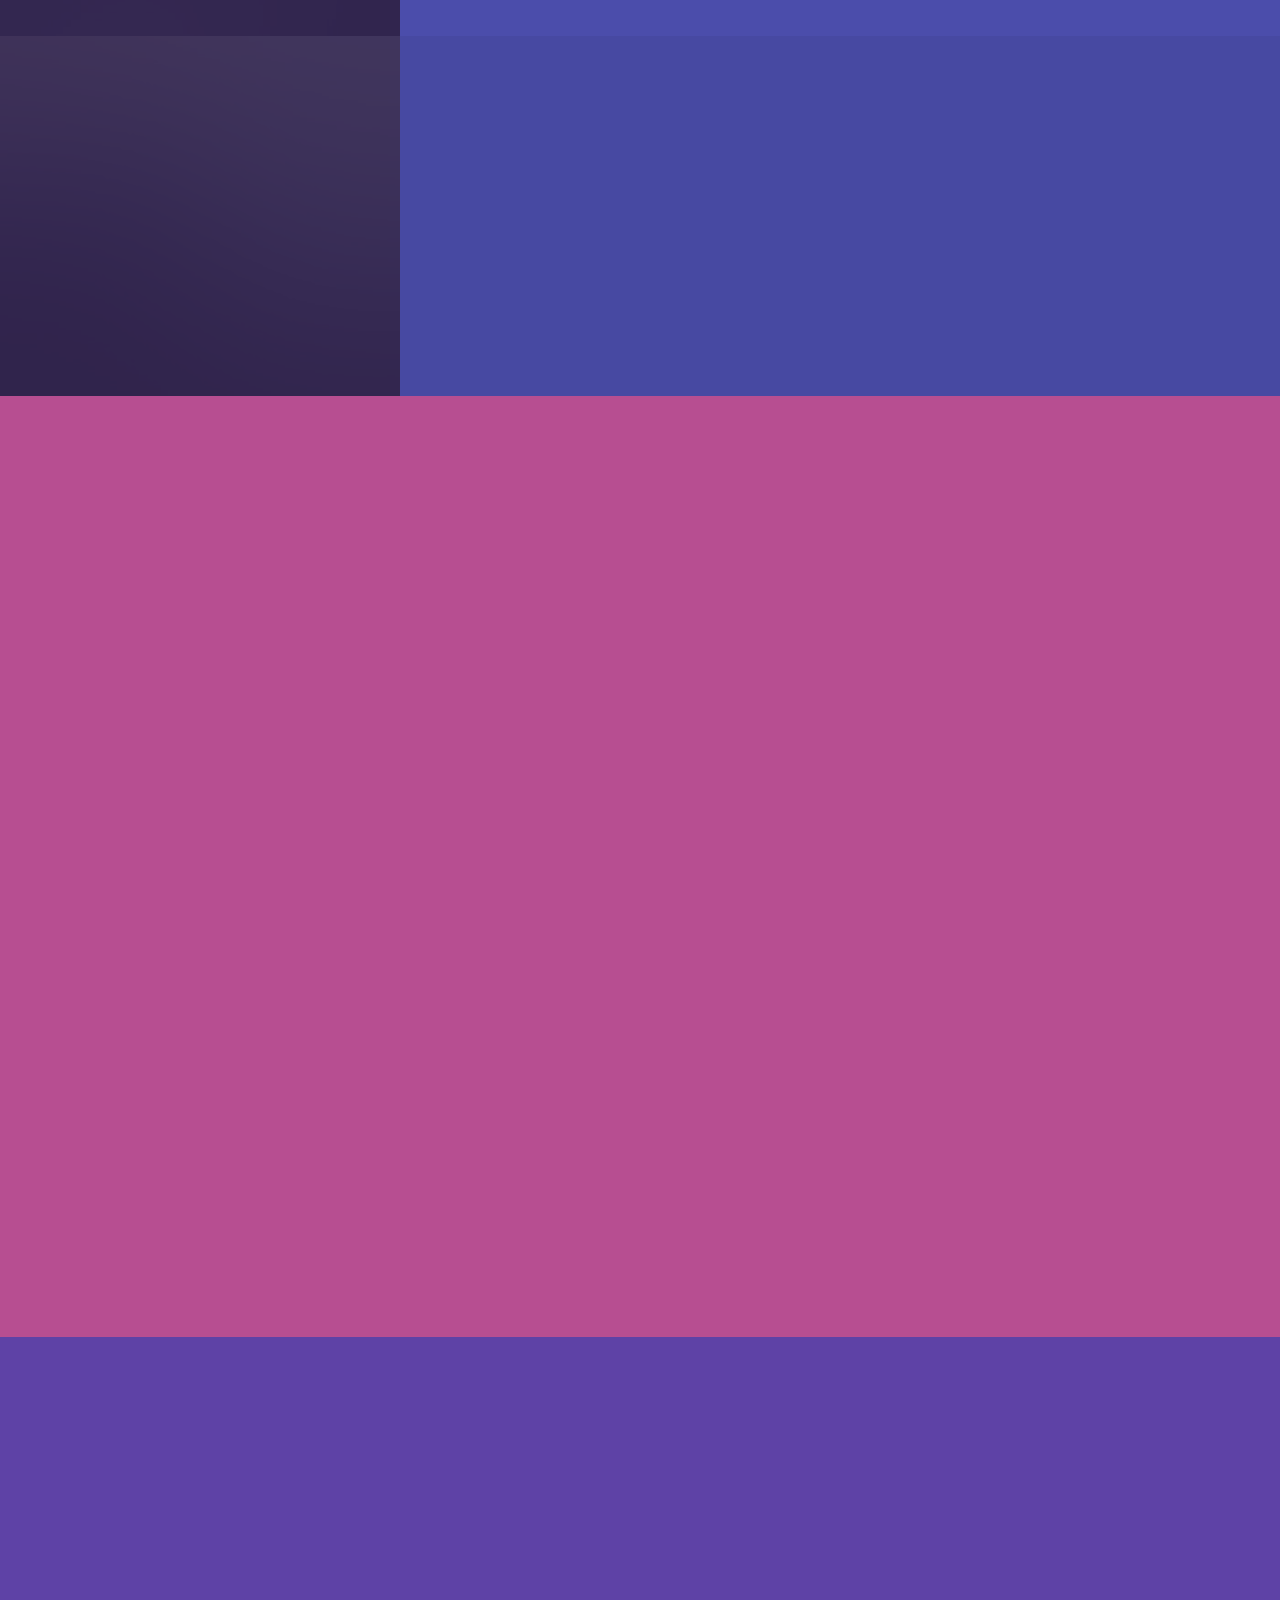
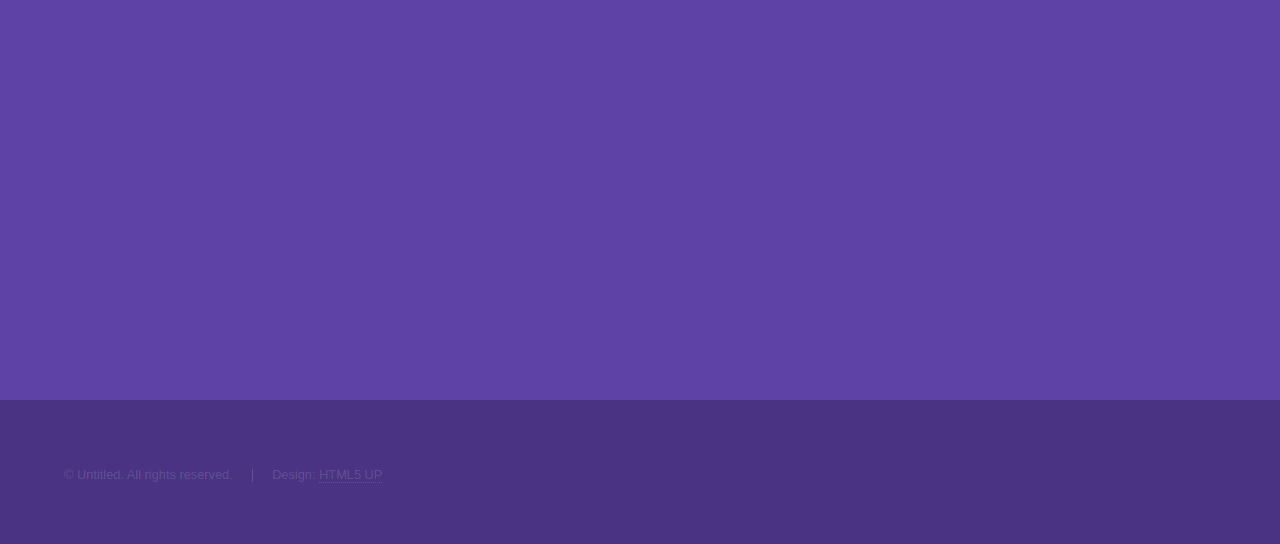
==== commit 21f6d188: "Update index.html" ====
--- a/html5up-hyperspace/index.html
+++ b/html5up-hyperspace/index.html
@@ -35,7 +35,7 @@
 					<section id="intro" class="wrapper style1 fullscreen fade-up">
 						<div class="inner">
 							<h1>Sai Karthik Battula</h1>
-							<p>Just another fine responsive site template designed by <a href="http://html5up.net">HTML5 UP</a><br />
+							<p>Incoming freshman at University of Texas at Dallas majoring computer science<a href="http://html5up.net">HTML5 UP</a><br />
 							and released for free under the <a href="http://html5up.net/license">Creative Commons</a>.</p>
 							<ul class="actions">
 								<li><a href="#one" class="button scrolly">Learn more</a></li>
@@ -206,4 +206,4 @@
 			<script src="assets/js/main.js"></script>
 
 	</body>
-</html>+</html>
